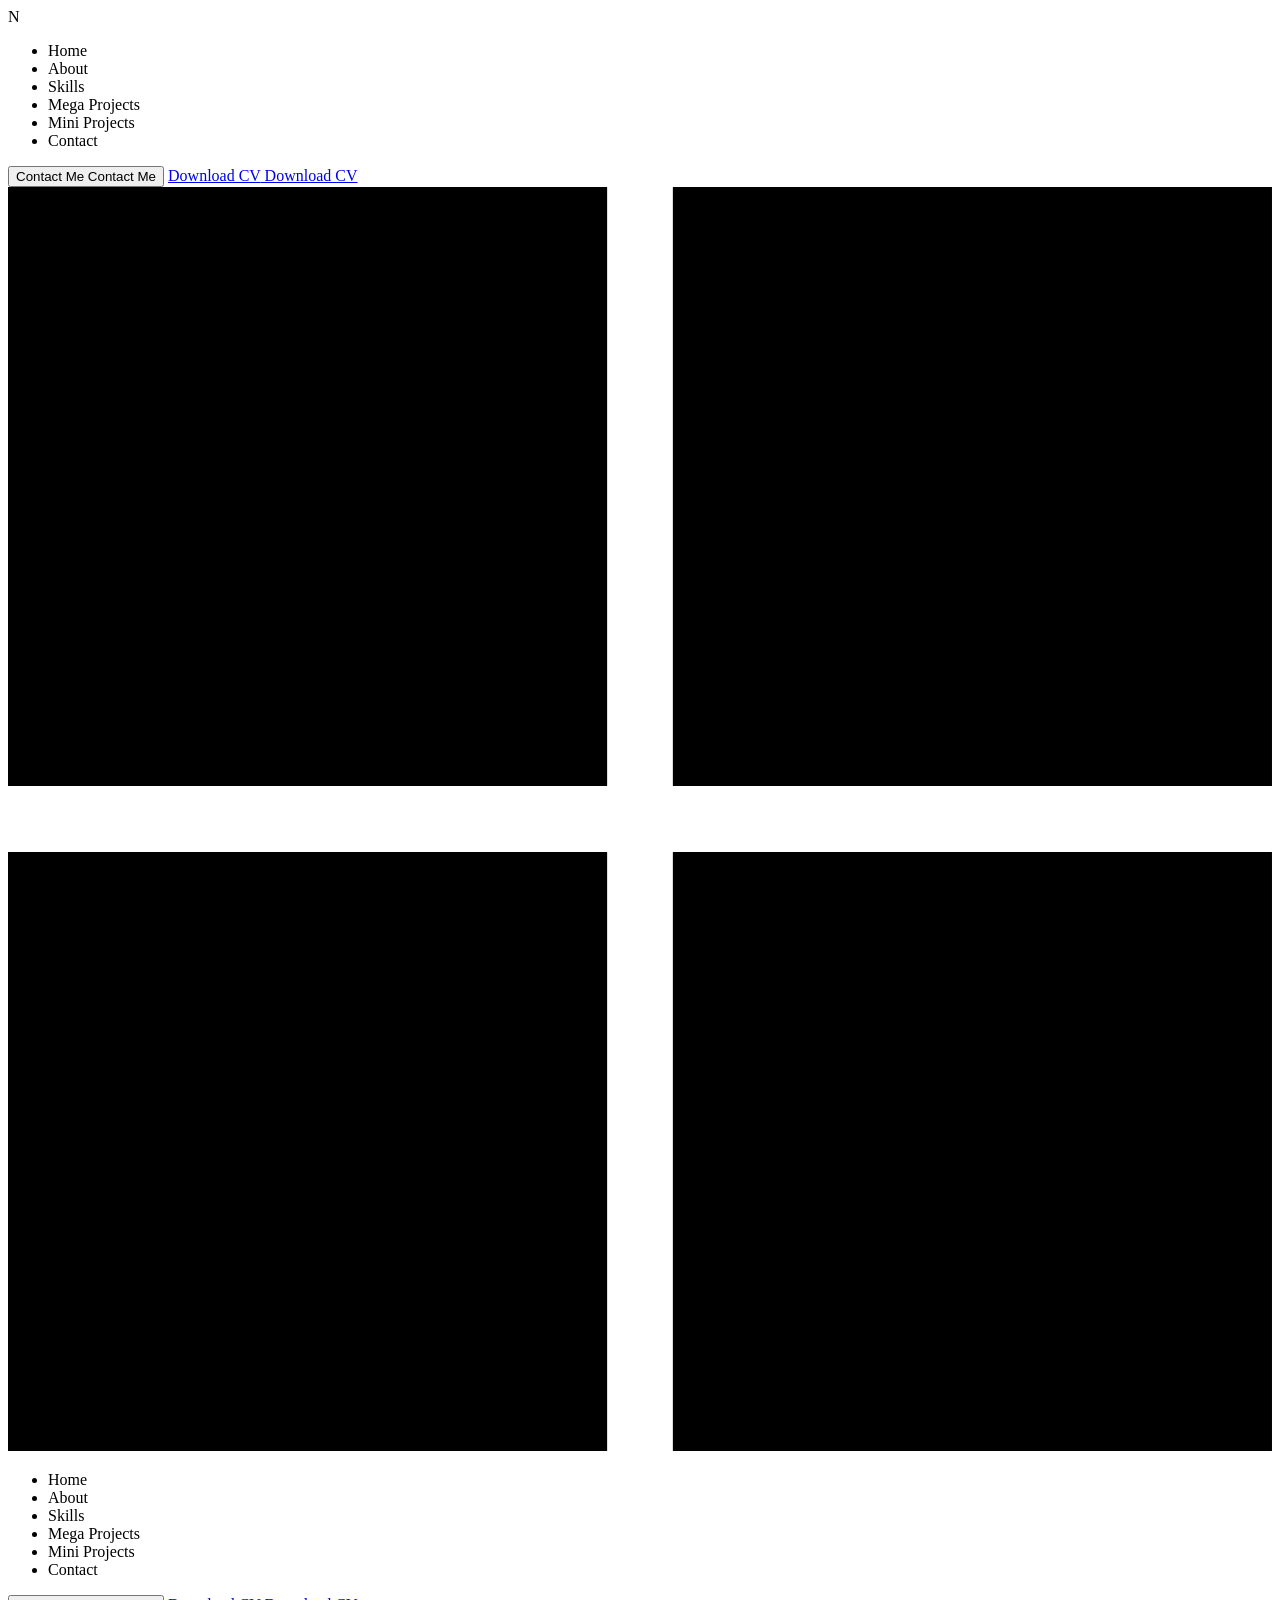
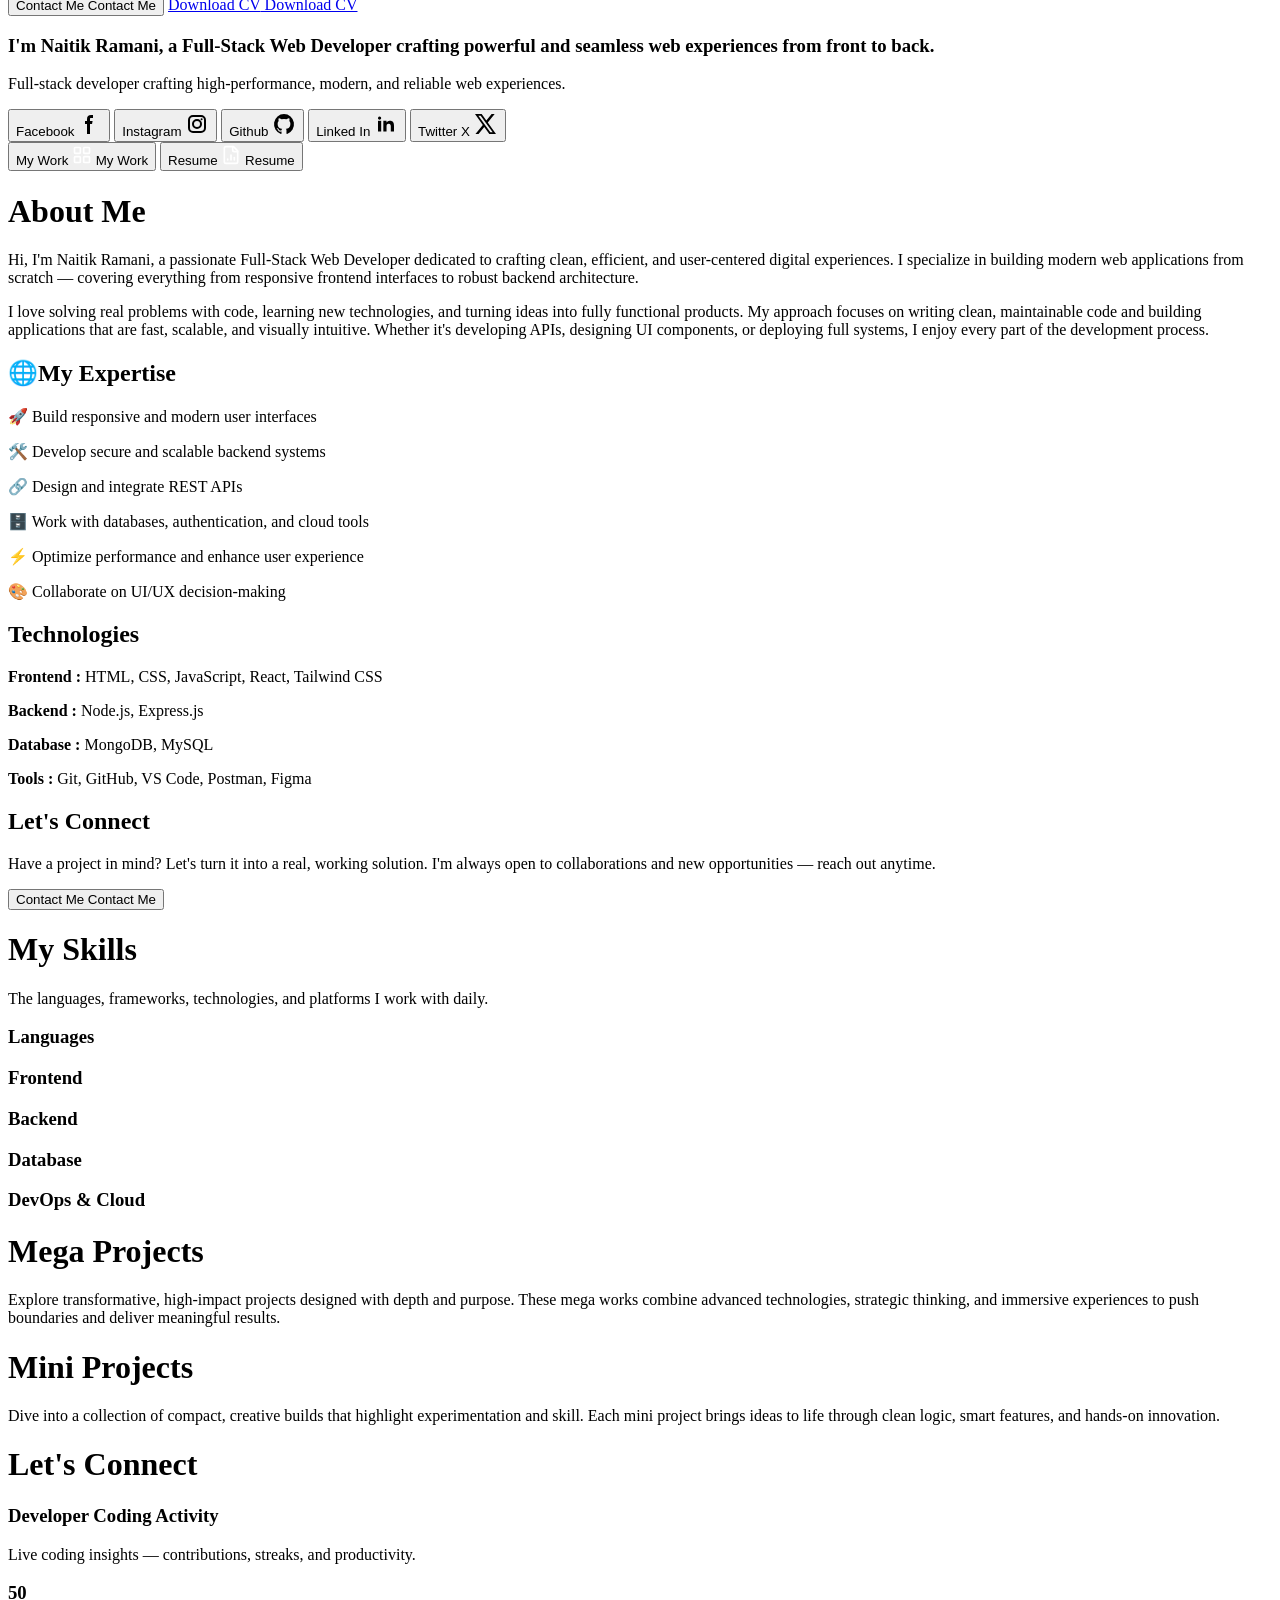
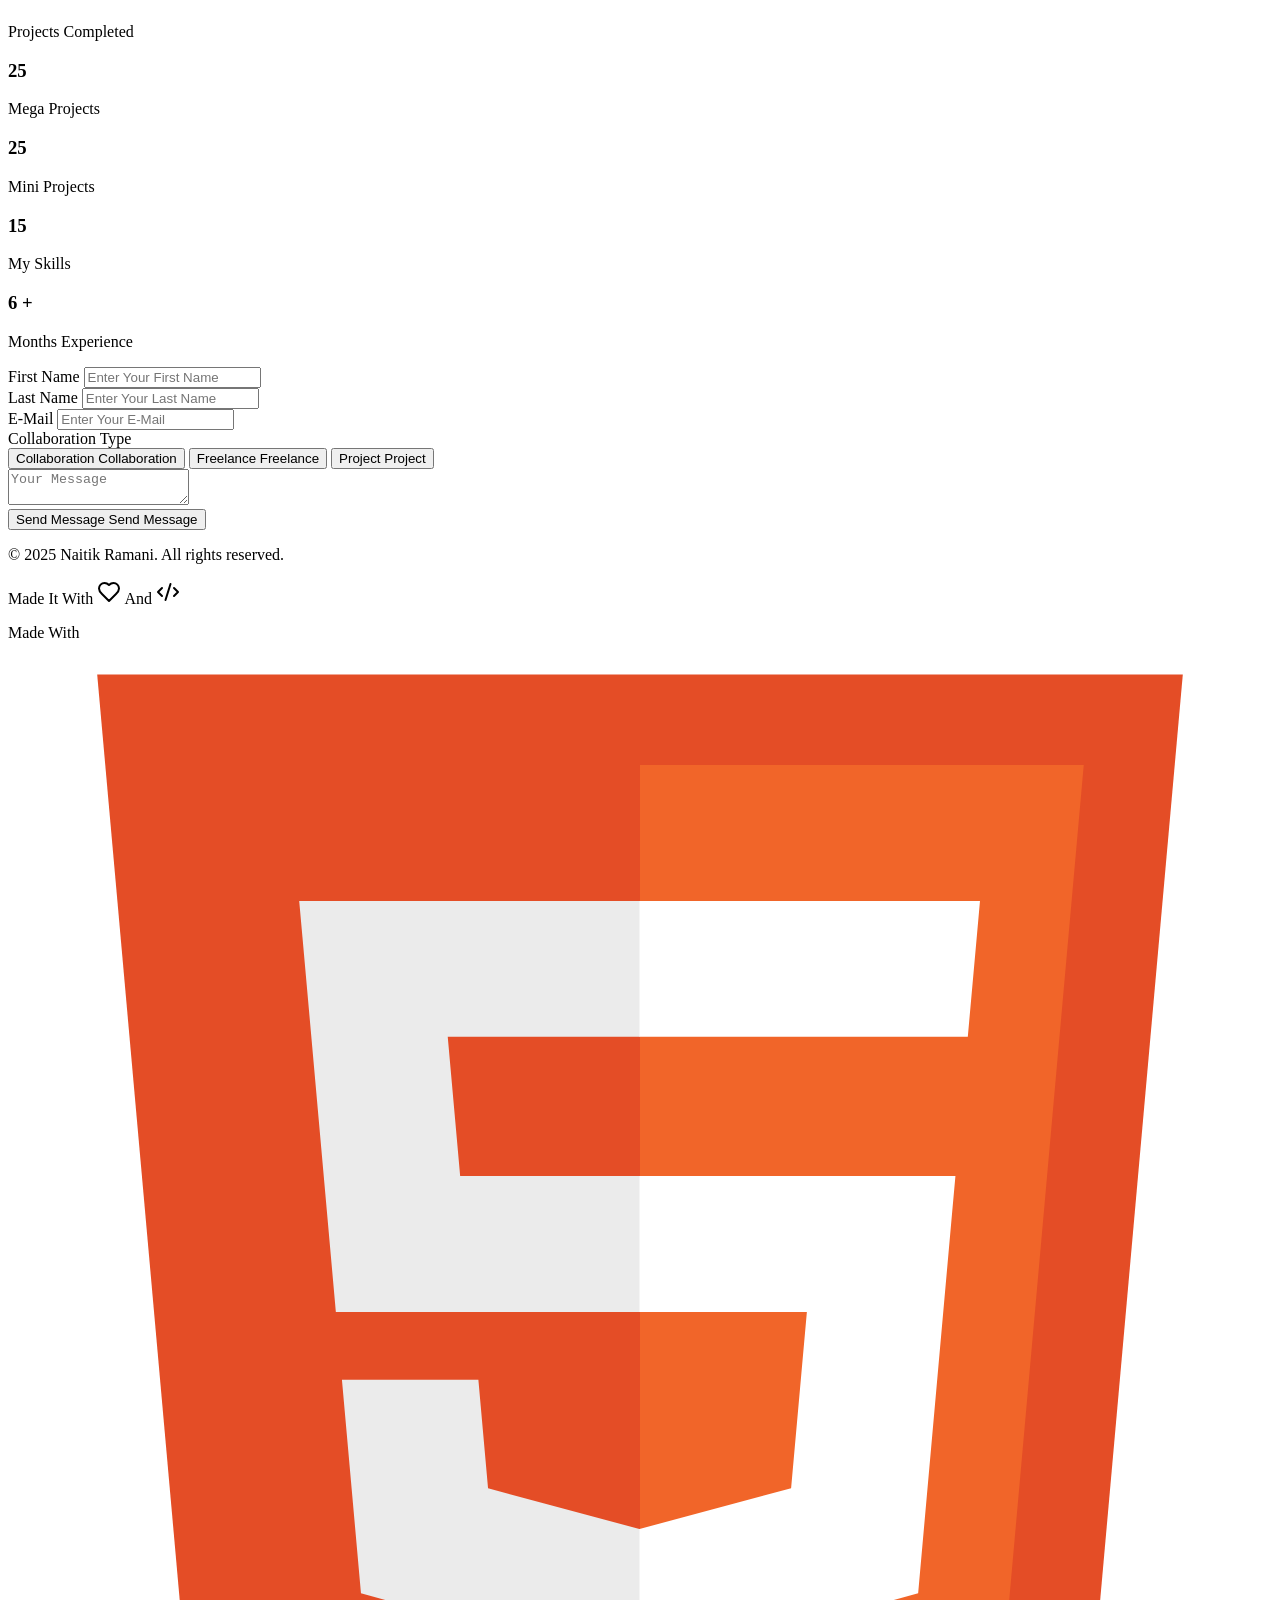
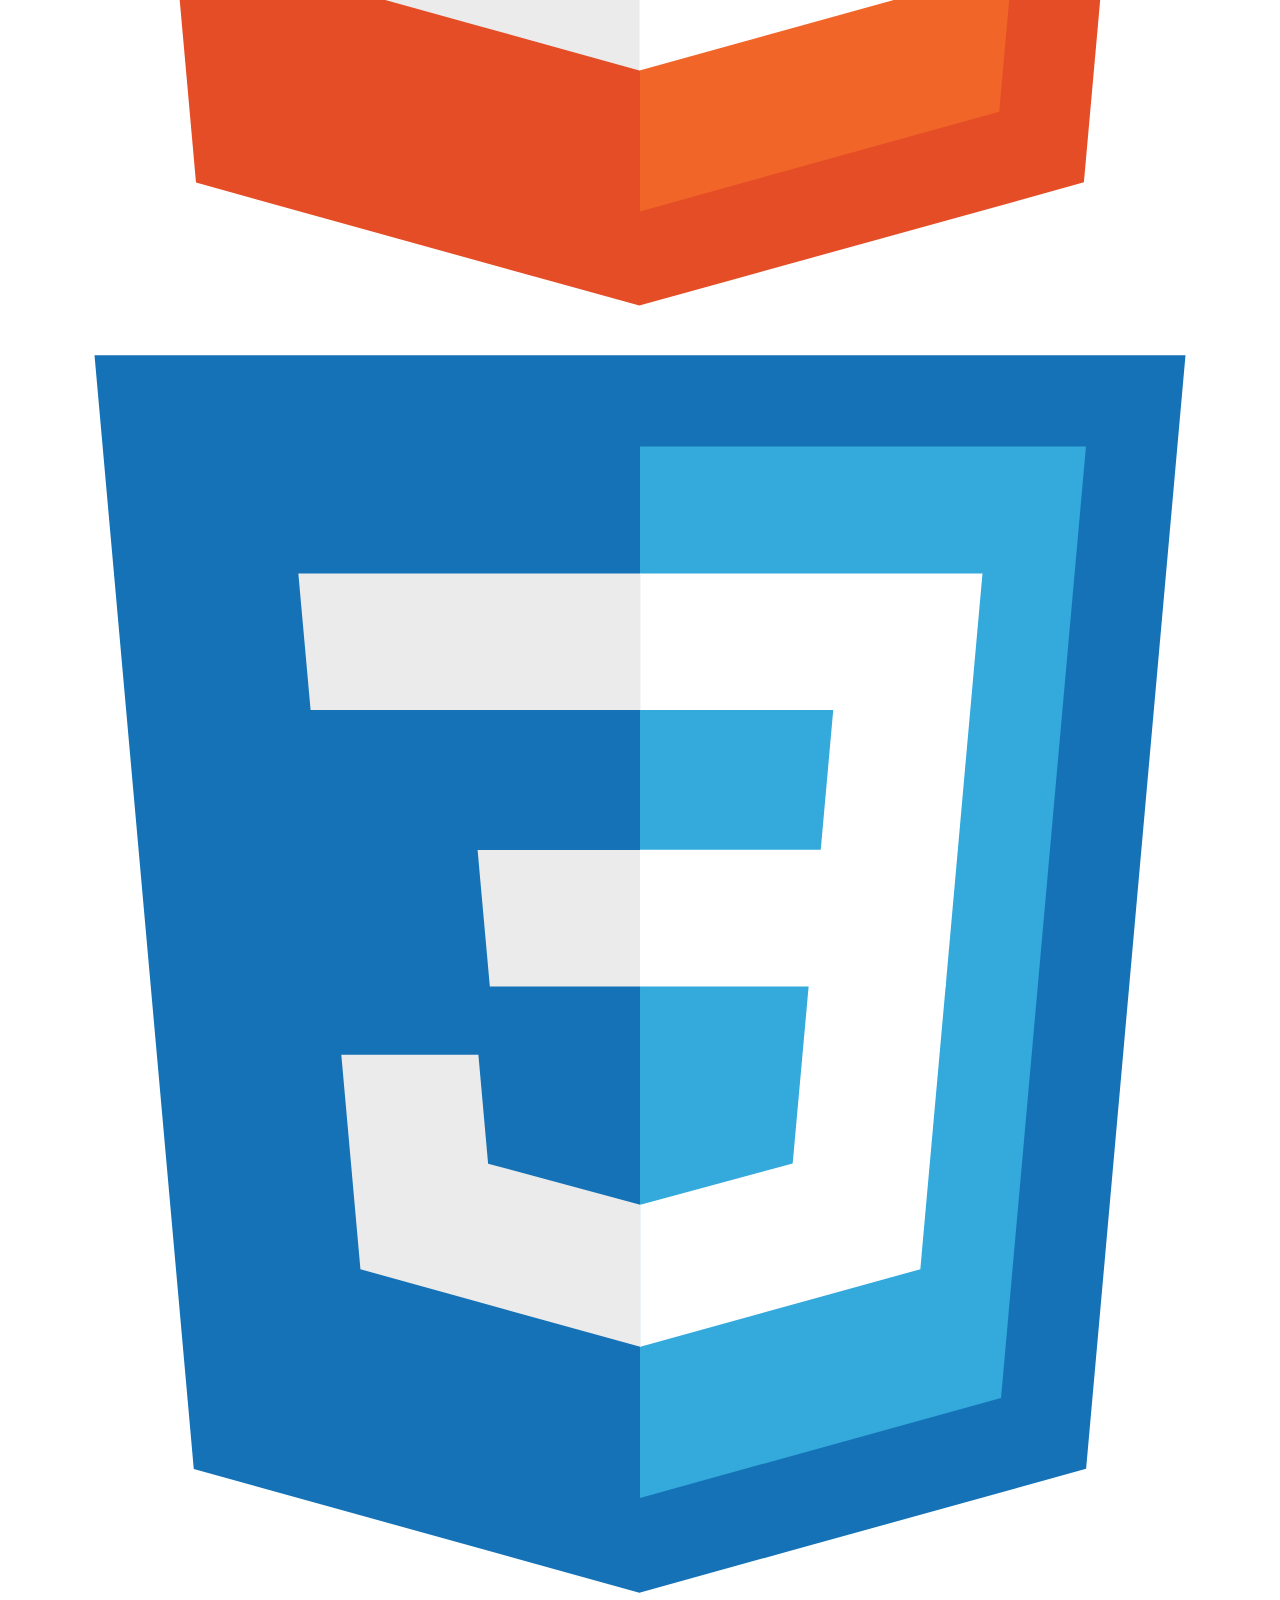
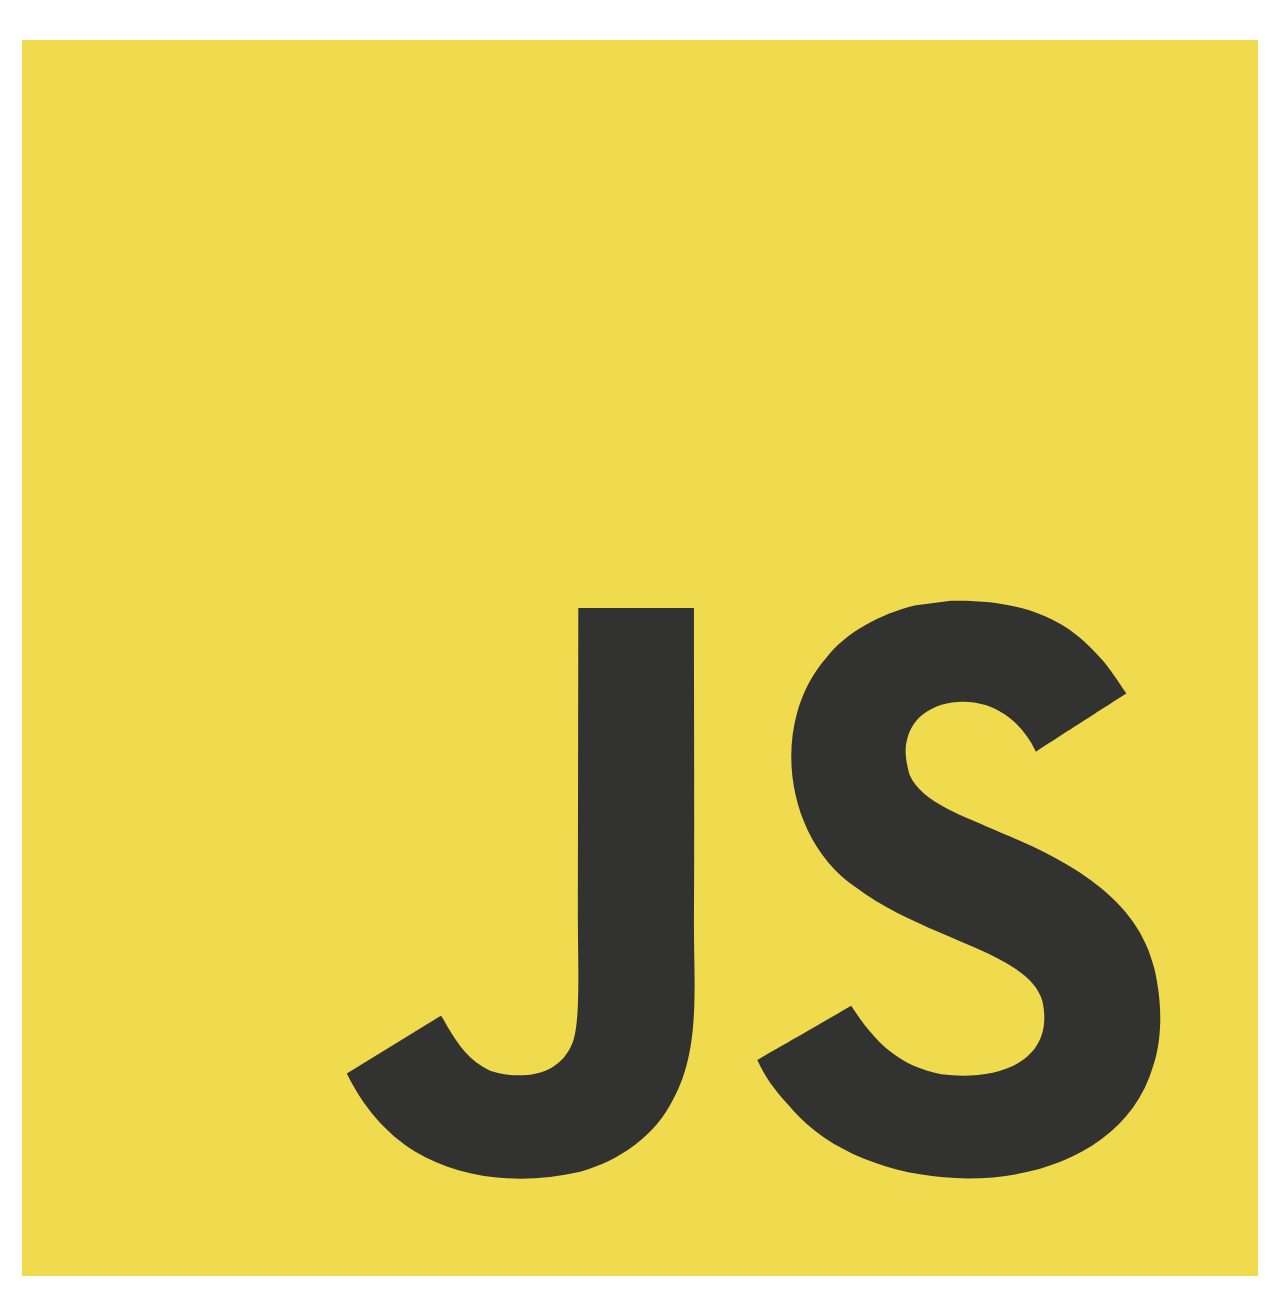
==== 1. My Portfolio/index.html @ b771bfbc "1. My Portfolio (Added HTML Structure)" ====
<!DOCTYPE html>
<html lang="en">

<head>
    <meta charset="UTF-8">
    <meta name="viewport" content="width=device-width, initial-scale=1.0">
    <title>Naitik Ramani's Portfolio</title>
    <link href="https://fonts.googleapis.com/css2?family=Poppins:wght@400;500;600&display=swap" rel="stylesheet">
</head>

<body>
    <div class="portfolio-main">
        <header id="nav">
            <div class="navigation-bar-main">
                <div class="nav-logo-badge" onclick="navbarlinks('N Logo')">N</div>
                <div class="nav-link-sec">
                    <ul>
                        <li><a onclick="navbarlinks('Home')">Home</a></li>
                        <li><a onclick="navbarlinks('About')">About</a></li>
                        <li><a onclick="navbarlinks('Skills')">Skills</a></li>
                        <li><a onclick="navbarlinks('Mega Projects')"">Mega Projects</a></li>
                <li><a onclick=" navbarlinks('Mini Projects')"">Mini Projects</a></li>
                        <li><a onclick="navbarlinks('Contact')">Contact</a></li>
                    </ul>
                </div>
                <div class="nav-button-sec">
                    <button class="tooltip" onclick="navbarlinks('Contact Me')">
                        <span class="tooltip-text">Contact Me</span>
                        Contact Me
                    </button>
                    <a class="tooltip" href="CV.pdf" download="Param Patel CV">
                        <span class="tooltip-text">Download CV</span>
                        Download CV
                    </a>
                </div>
                <div class="nav-menu-btn nav-menu-tooltip-main">
                    <div class="nav-menu-logo">
                        <svg xmlns="http://www.w3.org/2000/svg" viewBox="0 0 128 128">
                            <path
                                d="M67.328 67.331h60.669V128H67.328zm-67.325 0h60.669V128H.003zM67.328 0h60.669v60.669H67.328zM.003 0h60.669v60.669H.003z" />
                        </svg>
                    </div>
                    <div class="nav-menu-tooltip-text">
                        <div class="nav-link-sec">
                            <ul>
                                <li><a onclick="navbarlinks('Home')">Home</a></li>
                                <li><a onclick="navbarlinks('About')">About</a></li>
                                <li><a onclick="navbarlinks('Skills')">Skills</a></li>
                                <li><a onclick="navbarlinks('Mega Projects')"">Mega Projects</a></li>
                        <li><a onclick=" navbarlinks('Mini Projects')"">Mini Projects</a></li>
                                <li><a onclick="navbarlinks('Contact')">Contact</a></li>
                            </ul>
                        </div>
                        <div class="nav-button-sec">
                            <button class="tooltip" onclick="navbarlinks('Contact Me')">
                                <span class="tooltip-text">Contact Me</span>
                                Contact Me
                            </button>
                            <a class="tooltip" href="CV.pdf" download="Param Patel CV">
                                <span class="tooltip-text">Download CV</span>
                                Download CV
                            </a>
                        </div>
                    </div>
                </div>
            </div>
        </header>
        <main class="main-container">
            <div id="Home" class="main-card-1 main-card Home">
                <h3 class="text-1">I'm Naitik Ramani, a Full-Stack Web Developer crafting powerful and seamless web
                    experiences from front to back.</h3>
                <p class="text-2">Full-stack developer crafting high-performance, modern, and reliable web experiences.
                </p>
                <div class="buttons-sec">
                    <button class="button tooltip" onclick="maincardlinks('Facebook')">
                        <span class="tooltip-text">Facebook</span>
                        <svg class="w-6 h-6 text-gray-800 dark:text-white" aria-hidden="true"
                            xmlns="http://www.w3.org/2000/svg" width="24" height="24" fill="currentColor"
                            viewBox="0 0 24 24">
                            <path fill-rule="evenodd"
                                d="M13.135 6H15V3h-1.865a4.147 4.147 0 0 0-4.142 4.142V9H7v3h2v9.938h3V12h2.021l.592-3H12V6.591A.6.6 0 0 1 12.592 6h.543Z"
                                clip-rule="evenodd" />
                        </svg>
                    </button>
                    <button class="button tooltip" onclick="maincardlinks('Instagram')">
                        <span class="tooltip-text">Instagram</span>
                        <svg class="w-6 h-6 text-gray-800 dark:text-white" aria-hidden="true"
                            xmlns="http://www.w3.org/2000/svg" width="24" height="24" fill="none" viewBox="0 0 24 24">
                            <path fill="currentColor" fill-rule="evenodd"
                                d="M3 8a5 5 0 0 1 5-5h8a5 5 0 0 1 5 5v8a5 5 0 0 1-5 5H8a5 5 0 0 1-5-5V8Zm5-3a3 3 0 0 0-3 3v8a3 3 0 0 0 3 3h8a3 3 0 0 0 3-3V8a3 3 0 0 0-3-3H8Zm7.597 2.214a1 1 0 0 1 1-1h.01a1 1 0 1 1 0 2h-.01a1 1 0 0 1-1-1ZM12 9a3 3 0 1 0 0 6 3 3 0 0 0 0-6Zm-5 3a5 5 0 1 1 10 0 5 5 0 0 1-10 0Z"
                                clip-rule="evenodd" />
                        </svg>
                    </button>
                    <button class="button tooltip" onclick="maincardlinks('Github')">
                        <span class="tooltip-text">Github</span>
                        <svg class="w-6 h-6 text-gray-800 dark:text-white" aria-hidden="true"
                            xmlns="http://www.w3.org/2000/svg" width="24" height="24" fill="currentColor"
                            viewBox="0 0 24 24">
                            <path fill-rule="evenodd"
                                d="M12.006 2a9.847 9.847 0 0 0-6.484 2.44 10.32 10.32 0 0 0-3.393 6.17 10.48 10.48 0 0 0 1.317 6.955 10.045 10.045 0 0 0 5.4 4.418c.504.095.683-.223.683-.494 0-.245-.01-1.052-.014-1.908-2.78.62-3.366-1.21-3.366-1.21a2.711 2.711 0 0 0-1.11-1.5c-.907-.637.07-.621.07-.621.317.044.62.163.885.346.266.183.487.426.647.71.135.253.318.476.538.655a2.079 2.079 0 0 0 2.37.196c.045-.52.27-1.006.635-1.37-2.219-.259-4.554-1.138-4.554-5.07a4.022 4.022 0 0 1 1.031-2.75 3.77 3.77 0 0 1 .096-2.713s.839-.275 2.749 1.05a9.26 9.26 0 0 1 5.004 0c1.906-1.325 2.74-1.05 2.74-1.05.37.858.406 1.828.101 2.713a4.017 4.017 0 0 1 1.029 2.75c0 3.939-2.339 4.805-4.564 5.058a2.471 2.471 0 0 1 .679 1.897c0 1.372-.012 2.477-.012 2.814 0 .272.18.592.687.492a10.05 10.05 0 0 0 5.388-4.421 10.473 10.473 0 0 0 1.313-6.948 10.32 10.32 0 0 0-3.39-6.165A9.847 9.847 0 0 0 12.007 2Z"
                                clip-rule="evenodd" />
                        </svg>
                    </button>
                    <button class="button tooltip" onclick="maincardlinks('Linked In')">
                        <span class="tooltip-text">Linked In</span>
                        <svg class="w-6 h-6 text-gray-800 dark:text-white" aria-hidden="true"
                            xmlns="http://www.w3.org/2000/svg" width="24" height="24" fill="currentColor"
                            viewBox="0 0 24 24">
                            <path fill-rule="evenodd"
                                d="M12.51 8.796v1.697a3.738 3.738 0 0 1 3.288-1.684c3.455 0 4.202 2.16 4.202 4.97V19.5h-3.2v-5.072c0-1.21-.244-2.766-2.128-2.766-1.827 0-2.139 1.317-2.139 2.676V19.5h-3.19V8.796h3.168ZM7.2 6.106a1.61 1.61 0 0 1-.988 1.483 1.595 1.595 0 0 1-1.743-.348A1.607 1.607 0 0 1 5.6 4.5a1.601 1.601 0 0 1 1.6 1.606Z"
                                clip-rule="evenodd" />
                            <path d="M7.2 8.809H4V19.5h3.2V8.809Z" />
                        </svg>
                    </button>
                    <button class="button tooltip" onclick="maincardlinks('X')">
                        <span class="tooltip-text">Twitter X</span>
                        <svg class="w-6 h-6 text-gray-800 dark:text-white" aria-hidden="true"
                            xmlns="http://www.w3.org/2000/svg" width="24" height="24" fill="currentColor"
                            viewBox="0 0 24 24">
                            <path
                                d="M13.795 10.533 20.68 2h-3.073l-5.255 6.517L7.69 2H1l7.806 10.91L1.47 22h3.074l5.705-7.07L15.31 22H22l-8.205-11.467Zm-2.38 2.95L9.97 11.464 4.36 3.627h2.31l4.528 6.317 1.443 2.02 6.018 8.409h-2.31l-4.934-6.89Z" />
                        </svg>
                    </button>
                </div>
                <div class="link-buttons-sec">
                    <button class="link-button tooltip" onclick="maincardlinks('My Work')">
                        <span class="tooltip-text">My Work</span>
                        <svg xmlns="http://www.w3.org/2000/svg" width="20" height="20" viewBox="0 0 24 24" fill="none"
                            stroke="#ffffff" stroke-width="2" stroke-linecap="round" stroke-linejoin="round">
                            <rect width="7" height="7" x="3" y="3" rx="1" transform-origin="6.5px 6.5px"
                                style="transform: none; transform-origin: 6.5px 6.5px;"></rect>
                            <rect width="7" height="7" x="14" y="3" rx="1" transform-origin="17.5px 6.5px"
                                style="transform: none; transform-origin: 17.5px 6.5px;"></rect>
                            <rect width="7" height="7" x="14" y="14" rx="1" transform-origin="17.5px 17.5px"
                                style="transform: none; transform-origin: 17.5px 17.5px;"></rect>
                            <rect width="7" height="7" x="3" y="14" rx="1" transform-origin="6.5px 17.5px"
                                style="transform: none; transform-origin: 6.5px 17.5px;"></rect>
                        </svg>
                        My Work
                    </button>
                    <button class="link-button tooltip" onclick="maincardlinks('Resume')">
                        <span class="tooltip-text">Resume</span>
                        <svg xmlns="http://www.w3.org/2000/svg" width="20" height="20" viewBox="0 0 24 24" fill="none"
                            stroke="#ffffff" stroke-width="2" stroke-linecap="round" stroke-linejoin="round">
                            <path d="M15 2H6a2 2 0 0 0-2 2v16a2 2 0 0 0 2 2h12a2 2 0 0 0 2-2V7Z" opacity="1"
                                pathLength="1" stroke-dashoffset="0px" stroke-dasharray="1px 1px"></path>
                            <path d="M14 2v4a2 2 0 0 0 2 2h4" opacity="1" pathLength="1" stroke-dashoffset="0px"
                                stroke-dasharray="1px 1px"></path>
                            <path d="M8 18v-1" opacity="1" pathLength="1" stroke-dashoffset="0px"
                                stroke-dasharray="1px 1px"></path>
                            <path d="M12 18v-6" opacity="1" pathLength="1" stroke-dashoffset="0px"
                                stroke-dasharray="1px 1px"></path>
                            <path d="M16 18v-3" opacity="1" pathLength="1" stroke-dashoffset="0px"
                                stroke-dasharray="1px 1px"></path>
                        </svg>
                        Resume
                    </button>
                </div>
            </div>
            <div id="About" class="main-card-2 main-card About">
                <div class="about-me-card-main">
                    <h1>About Me</h1>
                    <div>
                        <p>Hi, I'm Naitik Ramani, a passionate Full-Stack Web Developer dedicated to crafting clean,
                            efficient, and user-centered digital experiences. I specialize in building modern web
                            applications from scratch — covering everything from responsive frontend interfaces to
                            robust
                            backend architecture.</p>
                        <p>I love solving real problems with code, learning new technologies, and turning ideas into
                            fully
                            functional products. My approach focuses on writing clean, maintainable code and building
                            applications that are fast, scalable, and visually intuitive. Whether it's developing APIs,
                            designing UI components, or deploying full systems, I enjoy every part of the development
                            process.</p>
                    </div>
                </div>
                <div class="about-me-card-sec">
                    <div class="about-me-card">
                        <h2>🌐My Expertise</h2>
                        <div>
                            <p>🚀 Build responsive and modern user interfaces</p>
                            <p>🛠️ Develop secure and scalable backend systems</p>
                            <p>🔗 Design and integrate REST APIs</p>
                            <p>🗄️ Work with databases, authentication, and cloud tools</p>
                            <p>⚡ Optimize performance and enhance user experience</p>
                            <p>🎨 Collaborate on UI/UX decision-making</p>
                        </div>
                    </div>
                    <div class="about-me-card">
                        <h2>Technologies</h2>
                        <div>
                            <p><strong>Frontend : </strong>HTML, CSS, JavaScript, React, Tailwind CSS</p>
                            <p><strong>Backend : </strong>Node.js, Express.js</p>
                            <p><strong>Database : </strong>MongoDB, MySQL</p>
                            <p><strong>Tools : </strong>Git, GitHub, VS Code, Postman, Figma</p>
                        </div>
                    </div>
                </div>
                <div class="about-me-lets-connect-card">
                    <h2>Let's Connect</h2>
                    <p>Have a project in mind? Let's turn it into a real, working solution. I'm always open to
                        collaborations and new opportunities — reach out anytime.</p>
                    <button class="tooltip" onclick="maincardlinks('Contact')">
                        <span class="tooltip-text">Contact Me</span>
                        Contact Me
                    </button>
                </div>
            </div>
            <div id="Skills" class="main-card-3 main-card Skills Technologies">
                <h1 class="text-3">My Skills</h1>
                <p class="text-4">The languages, frameworks, technologies, and platforms I work with daily.</p>
                <div class="technologies-main-card-sec">
                    <div class="technologies-card-sec">
                        <h3 class="text-5">Languages</h3>
                        <div class="technologies-card-col technologies-languages-card"></div>
                    </div>
                    <div class="technologies-card-sec">
                        <h3 class="text-5">Frontend</h3>
                        <div class="technologies-card-col technologies-frontend-card"></div>
                    </div>
                    <div class="technologies-card-sec">
                        <h3 class="text-5">Backend</h3>
                        <div class="technologies-card-col technologies-backend-card"></div>
                    </div>
                    <div class="technologies-card-sec">
                        <h3 class="text-5">Database</h3>
                        <div class="technologies-card-col technologies-database-card"></div>
                    </div>
                    <div class="technologies-card-sec">
                        <h3 class="text-5">DevOps & Cloud</h3>
                        <div class="technologies-card-col technologies-devops-cloud-card"></div>
                    </div>
                </div>
            </div>
            <div id="Mega-Projects" class="main-card-4 main-card Mega-Projects">
                <h1 class="text-7">Mega Projects</h1>
                <p class="text-8">Explore transformative, high-impact projects designed with depth and purpose. These
                    mega works combine advanced technologies, strategic thinking, and immersive experiences to push
                    boundaries and deliver meaningful results.</p>
                <div class="mega-projects-card-sec"></div>
            </div>
            <div id="Mini-Projects" class="main-card-5 main-card Mini-Projects">
                <h1 class="text-9">Mini Projects</h1>
                <p class="text-10">Dive into a collection of compact, creative builds that highlight experimentation and
                    skill. Each mini project brings ideas to life through clean logic, smart features, and hands-on
                    innovation.</p>
                <div class="mini-projects-card-sec"></div>
            </div>
            <div id="Contact" class="main-card-6 main-card Contact">
                <h1 class="text-11">Let's Connect</h1>
                <div class="connect-card-main">
                    <div class="connect-developer-stats">
                        <h3 class="text-12">Developer Coding Activity</h3>
                        <p class="text-13">Live coding insights — contributions, streaks, and productivity.</p>
                        <div class="developer-stats-project-card">
                            <h3>50</h3>
                            <p>Projects Completed</p>
                        </div>
                        <div class="developer-stats-cards-main">
                            <div class="developer-stats-card">
                                <h3>25</h3>
                                <p>Mega Projects</p>
                            </div>
                            <div class="developer-stats-card">
                                <h3>25</h3>
                                <p>Mini Projects</p>
                            </div>
                            <div class="developer-stats-card">
                                <h3>15</h3>
                                <p>My Skills</p>
                            </div>
                            <div class="developer-stats-card">
                                <h3>6 +</h3>
                                <p>Months Experience</p>
                            </div>
                        </div>
                    </div>
                    <form class="connect-contact">
                        <div class="contact-us-form">
                            <div class="name">
                                <div>
                                    <label>First Name</label>
                                    <input type="text" placeholder="Enter Your First Name" required>
                                </div>
                                <div>
                                    <label>Last Name</label>
                                    <input type="text" placeholder="Enter Your Last Name" required>
                                </div>
                            </div>
                            <div class="email">
                                <label>E-Mail</label>
                                <input type="email" placeholder="Enter Your E-Mail" required>
                            </div>
                            <div class="collab-type">
                                <label>Collaboration Type</label>
                                <div>
                                    <button class="tooltip">
                                        <span class="tooltip-text">Collaboration</span>
                                        Collaboration
                                    </button>
                                    <button class="tooltip">
                                        <span class="tooltip-text">Freelance</span>
                                        Freelance
                                    </button>
                                    <button class="tooltip">
                                        <span class="tooltip-text">Project</span>
                                        Project
                                    </button>
                                </div>
                            </div>
                            <div class="message">
                                <textarea placeholder="Your Message"></textarea>
                            </div>
                        </div>
                        <button type="submit" class="send-message tooltip">
                            <span class="tooltip-text">Send Message</span>
                            Send Message
                        </button>
                    </form>
                </div>
            </div>
        </main>
        <footer class="footer">
            <div class="footer-bar-main">
                <div class="footer-bar-rights">
                    <p>© 2025 Naitik Ramani. All rights reserved.</p>
                    <p>
                        Made It With
                        <svg xmlns="http://www.w3.org/2000/svg" width="24" height="24" viewBox="0 0 24 24" fill="none"
                            stroke="currentColor" stroke-width="2" stroke-linecap="round" stroke-linejoin="round"
                            class="lucide lucide-heart inline w-3 h-3 text-red-500">
                            <path
                                d="M19 14c1.49-1.46 3-3.21 3-5.5A5.5 5.5 0 0 0 16.5 3c-1.76 0-3 .5-4.5 2-1.5-1.5-2.74-2-4.5-2A5.5 5.5 0 0 0 2 8.5c0 2.3 1.5 4.05 3 5.5l7 7Z">
                            </path>
                        </svg>
                        And
                        <svg xmlns="http://www.w3.org/2000/svg" width="24" height="24" viewBox="0 0 24 24" fill="none"
                            stroke="currentColor" stroke-width="2" stroke-linecap="round" stroke-linejoin="round"
                            class="lucide lucide-code-xml inline w-3 h-3 text-blue-500">
                            <path d="m18 16 4-4-4-4"></path>
                            <path d="m6 8-4 4 4 4"></path>
                            <path d="m14.5 4-5 16"></path>
                        </svg>
                    </p>
                </div>
                <div class="footer-bar-languages">
                    <p>Made With</p>
                    <p>
                        <svg xmlns="http://www.w3.org/2000/svg" viewBox="0 0 128 128">
                            <path fill="#E44D26"
                                d="M19.037 113.876L9.032 1.661h109.936l-10.016 112.198-45.019 12.48z" />
                            <path fill="#F16529" d="M64 116.8l36.378-10.086 8.559-95.878H64z" />
                            <path fill="#EBEBEB"
                                d="M64 52.455H45.788L44.53 38.361H64V24.599H29.489l.33 3.692 3.382 37.927H64zm0 35.743l-.061.017-15.327-4.14-.979-10.975H33.816l1.928 21.609 28.193 7.826.063-.017z" />
                            <path fill="#fff"
                                d="M63.952 52.455v13.763h16.947l-1.597 17.849-15.35 4.143v14.319l28.215-7.82.207-2.325 3.234-36.233.335-3.696h-3.708zm0-27.856v13.762h33.244l.276-3.092.628-6.978.329-3.692z" />
                        </svg>
                    </p>
                    <p>
                        <svg xmlns="http://www.w3.org/2000/svg" viewBox="0 0 128 128">
                            <path fill="#1572B6"
                                d="M18.814 114.123L8.76 1.352h110.48l-10.064 112.754-45.243 12.543-45.119-12.526z" />
                            <path fill="#33A9DC" d="M64.001 117.062l36.559-10.136 8.601-96.354h-45.16v106.49z" />
                            <path fill="#fff"
                                d="M64.001 51.429h18.302l1.264-14.163H64.001V23.435h34.682l-.332 3.711-3.4 38.114h-30.95V51.429z" />
                            <path fill="#EBEBEB"
                                d="M64.083 87.349l-.061.018-15.403-4.159-.985-11.031H33.752l1.937 21.717 28.331 7.863.063-.018v-14.39z" />
                            <path fill="#fff"
                                d="M81.127 64.675l-1.666 18.522-15.426 4.164v14.39l28.354-7.858.208-2.337 2.406-26.881H81.127z" />
                            <path fill="#EBEBEB"
                                d="M64.048 23.435v13.831H30.64l-.277-3.108-.63-7.012-.331-3.711h34.646zm-.047 27.996v13.831H48.792l-.277-3.108-.631-7.012-.33-3.711h16.447z" />
                        </svg>
                    </p>
                    <p>
                        <svg xmlns="http://www.w3.org/2000/svg" viewBox="0 0 128 128">
                            <path fill="#F0DB4F" d="M1.408 1.408h125.184v125.185H1.408z" />
                            <path fill="#323330"
                                d="M116.347 96.736c-.917-5.711-4.641-10.508-15.672-14.981-3.832-1.761-8.104-3.022-9.377-5.926-.452-1.69-.512-2.642-.226-3.665.821-3.32 4.784-4.355 7.925-3.403 2.023.678 3.938 2.237 5.093 4.724 5.402-3.498 5.391-3.475 9.163-5.879-1.381-2.141-2.118-3.129-3.022-4.045-3.249-3.629-7.676-5.498-14.756-5.355l-3.688.477c-3.534.893-6.902 2.748-8.877 5.235-5.926 6.724-4.236 18.492 2.975 23.335 7.104 5.332 17.54 6.545 18.873 11.531 1.297 6.104-4.486 8.08-10.234 7.378-4.236-.881-6.592-3.034-9.139-6.949-4.688 2.713-4.688 2.713-9.508 5.485 1.143 2.499 2.344 3.63 4.26 5.795 9.068 9.198 31.76 8.746 35.83-5.176.165-.478 1.261-3.666.38-8.581zM69.462 58.943H57.753l-.048 30.272c0 6.438.333 12.34-.714 14.149-1.713 3.558-6.152 3.117-8.175 2.427-2.059-1.012-3.106-2.451-4.319-4.485-.333-.584-.583-1.036-.667-1.071l-9.52 5.83c1.583 3.249 3.915 6.069 6.902 7.901 4.462 2.678 10.459 3.499 16.731 2.059 4.082-1.189 7.604-3.652 9.448-7.401 2.666-4.915 2.094-10.864 2.07-17.444.06-10.735.001-21.468.001-32.237z" />
                        </svg>
                    </p>
                </div>
            </div>
        </footer>
    </div>
</body>

</html>
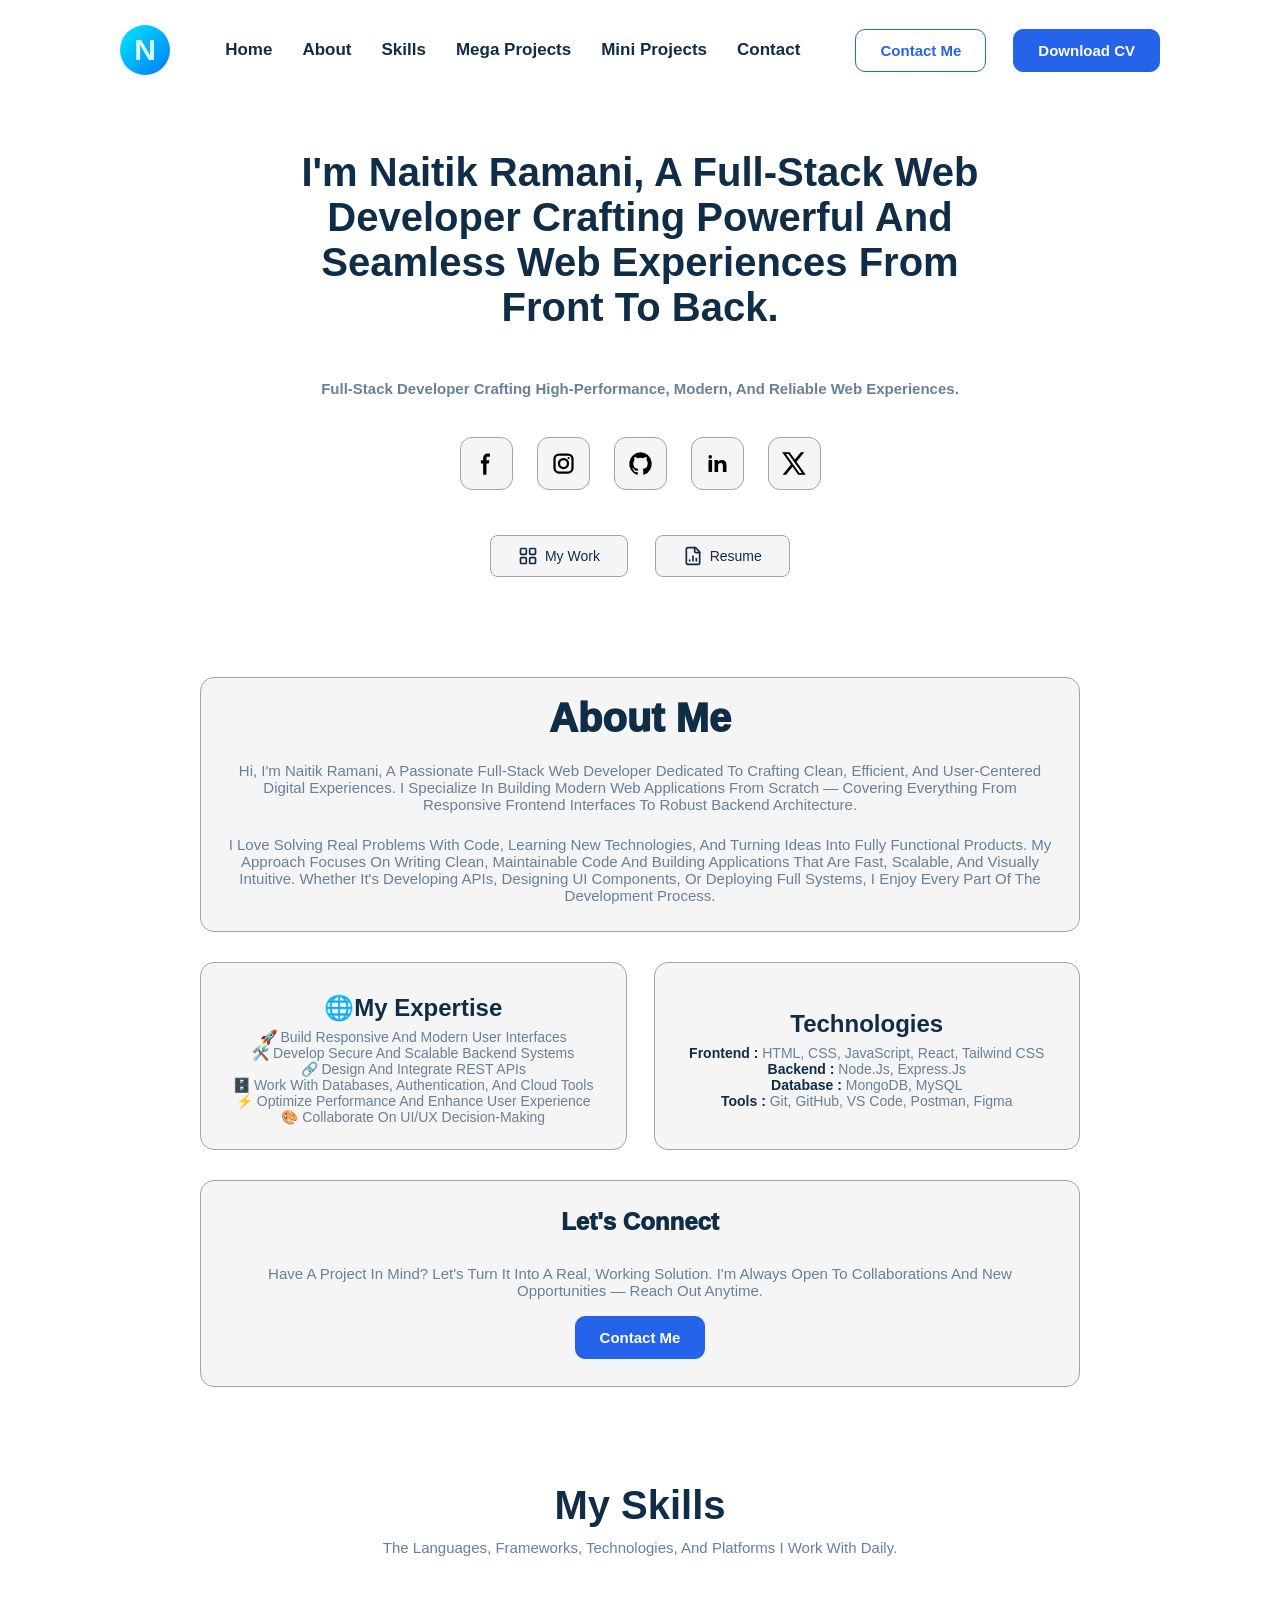
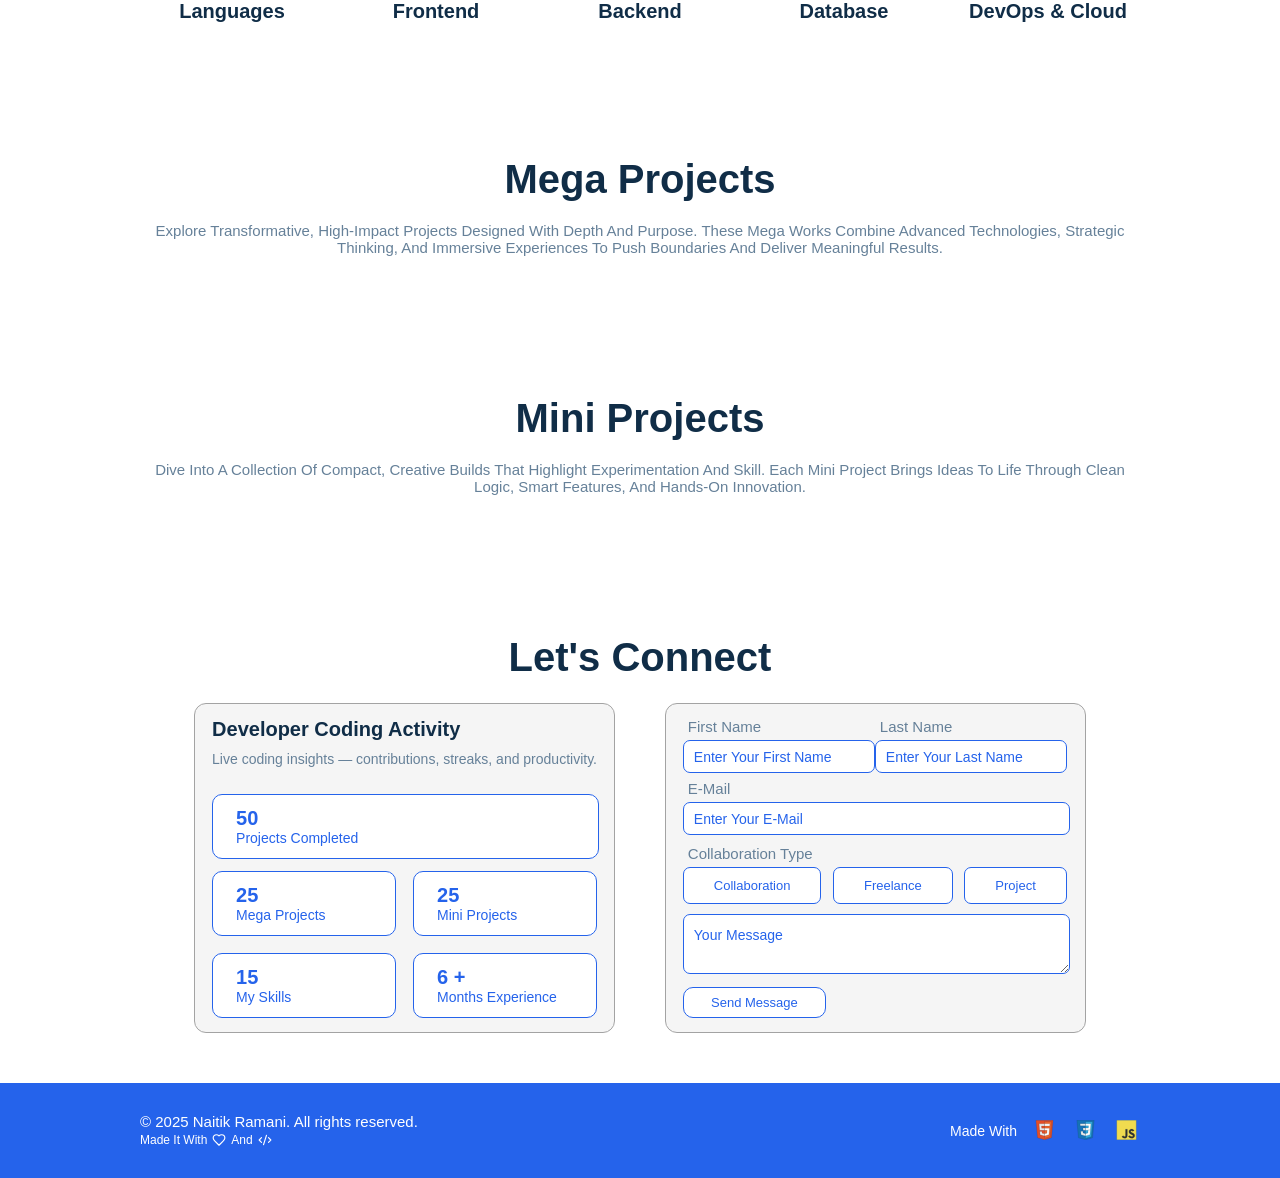
==== commit a312b436: "1. My Portfolio (Added Style To HTML)" ====
--- a/1. My Portfolio/index.html
+++ b/1. My Portfolio/index.html
@@ -5,6 +5,7 @@
     <meta charset="UTF-8">
     <meta name="viewport" content="width=device-width, initial-scale=1.0">
     <title>Naitik Ramani's Portfolio</title>
+    <link rel="stylesheet" href="style.css">
     <link href="https://fonts.googleapis.com/css2?family=Poppins:wght@400;500;600&display=swap" rel="stylesheet">
 </head>
 
--- a/1. My Portfolio/style.css
+++ b/1. My Portfolio/style.css
@@ -0,0 +1,1377 @@
+/* Custom Properties CSS Start */
+:root {
+    --logocolor1: #00eaff;
+    --logocolor2: #0077ff;
+    --bgcolor1: #FFFFFF;
+    --bgcolor2: #F8FAFC;
+    --textdark: #102D47;
+    --textgray: #668199;
+    --navyblue1: #2F73F2;
+    --navyblue2: oklch(0.546 0.245 262.881);
+    --navyblue1: #2563EB;
+    --glassback: #80808015;
+    --glassborder: solid 1px #A3A3A3;
+    --glassblur: blur(5px);
+    --shorttransdur: 0.1s;
+    --medtransdur: 0.3s;
+    --longtransdur: 0.5s;
+    --font: "poppins", sans-serif;
+}
+
+/* Custom Properties CSS End */
+
+/* Universal CSS Start */
+* {
+    margin: 0px;
+    padding: 0px;
+    font-family: var(--font);
+}
+
+.tooltip {
+    position: relative;
+    display: inline-block;
+    cursor: pointer;
+}
+
+.tooltip .tooltip-text {
+    visibility: hidden;
+    opacity: 0;
+    position: absolute;
+    top: 120%;
+    left: 50%;
+    transform: translateX(-50%);
+    background: #000000a0;
+    color: #fff;
+    padding: 6px 10px;
+    border-radius: 6px;
+    font-size: 14px;
+    white-space: nowrap;
+    transition-duration: 0.3s;
+    z-index: 500;
+}
+
+.tooltip .tooltip-text::after {
+    content: "";
+    position: absolute;
+    bottom: 100%;
+    left: 50%;
+    transform: translateX(-50%);
+    border-width: 6px;
+    border-style: solid;
+    border-color: transparent transparent #000000a0 transparent;
+}
+
+.tooltip:hover .tooltip-text {
+    transition-delay: 0.5s;
+    visibility: visible;
+    opacity: 1;
+}
+
+/* Universal CSS End */
+
+/* Canvas CSS Start */
+canvas {
+    position: fixed;
+    top: 100px;
+    left: 0;
+    width: 100vw;
+    height: 100vh;
+    z-index: -1;
+}
+
+/* Canvas CSS End */
+
+.navigation-bar-main {
+    position: fixed;
+    top: 0;
+    left: 0;
+    right: 0;
+    height: 100px;
+    padding: 0px 120px;
+    display: flex;
+    justify-content: space-between;
+    align-items: center;
+    background-color: white;
+    z-index: 1000;
+    transition-duration: var(--medtransdur);
+}
+
+.navigation-bar-main.shadow {
+    box-shadow: 1px 1px 40px black;
+    transition-duration: var(--medtransdur);
+}
+
+.nav-logo-badge {
+    width: 50px;
+    height: 50px;
+    display: flex;
+    justify-content: center;
+    align-items: center;
+    border-radius: 70px;
+    font-size: 30px;
+    font-weight: 800;
+    cursor: pointer;
+    color: #d8ffe5;
+    font-family: var(--font);
+    background: linear-gradient(135deg, var(--logocolor1), var(--logocolor2));
+    animation: glow 2.3s infinite ease-in-out;
+    transition-duration: 0.3s;
+}
+
+.nav-logo-badge:hover {
+    transform: translateY(-3px);
+    transition-duration: 0.3s;
+    box-shadow: 0 16px 35px rgba(10, 102, 255, 0.3);
+}
+
+.nav-logo-nr-text {
+    font-weight: 800;
+    color: white;
+    cursor: pointer;
+}
+
+@keyframes glow {
+    50% {
+        box-shadow: 0 0 17px rgba(0, 120, 255, 0.7), 0 0 17px rgba(0, 120, 255, 0.7);
+    }
+}
+
+.nav-link-sec ul {
+    display: flex;
+    justify-content: center;
+    align-items: center;
+    gap: 30px;
+    list-style: none;
+    font-family: var(--font);
+    color: var(--textdark);
+}
+
+.nav-link-sec a {
+    font-size: 17px;
+    font-weight: 700;
+    text-decoration: none;
+    color: var(--textdark);
+    transition-duration: var(--shorttransdur);
+}
+
+.nav-link-sec a:hover {
+    cursor: pointer;
+    color: var(--navyblue1);
+    transition-duration: var(--shorttransdur);
+}
+
+.nav-button-sec {
+    display: flex;
+    justify-content: center;
+    align-items: center;
+    gap: 27px;
+    color: var(--textdark);
+    font-style: var(--font);
+}
+
+.nav-button-sec button {
+    padding: 12px 24px;
+    display: flex;
+    justify-content: center;
+    align-items: center;
+    border-radius: 10px;
+    border: solid 1px;
+    cursor: pointer;
+    font-size: 15px;
+    font-weight: 700;
+}
+
+.nav-button-sec a {
+    padding: 12px 24px;
+    display: flex;
+    justify-content: center;
+    align-items: center;
+    border-radius: 10px;
+    border: solid 1px;
+    cursor: pointer;
+    font-size: 15px;
+    font-weight: 700;
+    text-decoration: none;
+}
+
+.nav-button-sec button:nth-child(1) {
+    background-color: white;
+    color: var(--navyblue1);
+    border-color: var(--navyblue1);
+    transition-duration: var(--medtransdur);
+}
+
+.nav-button-sec button:nth-child(1):hover {
+    color: white;
+    border-color: var(--navyblue2);
+    background-color: var(--navyblue2);
+    transition-duration: var(--medtransdur);
+}
+
+.nav-button-sec a:nth-child(2) {
+    color: white;
+    border-color: var(--navyblue1);
+    background-color: var(--navyblue1);
+    transition-duration: var(--medtransdur);
+}
+
+.nav-button-sec a:nth-child(2):hover {
+    color: white;
+    border-color: var(--navyblue2);
+    background-color: var(--navyblue2);
+    transition-duration: var(--medtransdur);
+}
+
+.nav-menu-btn {
+    display: none;
+}
+
+.nav-menu-btn .navbar-tooltip-text {
+    display: none;
+}
+
+.main-card {
+    padding: 50px 140px;
+}
+
+.Home {
+    scroll-margin-top: 100px;
+}
+
+.main-card-1 {
+    margin-top: 100px;
+    padding-left: 300px;
+    padding-right: 300px;
+}
+
+.text-1 {
+    text-align: center;
+    font-size: 40px;
+    text-transform: capitalize;
+    cursor: default;
+    color: var(--textdark);
+}
+
+.text-2 {
+    margin-top: 50px;
+    font-size: 15px;
+    font-weight: 800;
+    text-align: center;
+    text-transform: capitalize;
+    cursor: default;
+    color: var(--textgray);
+}
+
+.main-card-1 .buttons-sec {
+    margin-top: 40px;
+    display: flex;
+    justify-content: center;
+    align-items: center;
+    gap: 24px;
+}
+
+.main-card-1 .buttons-sec button {
+    padding: 12px;
+    display: flex;
+    justify-content: center;
+    align-items: center;
+    border-radius: 12px;
+    cursor: pointer;
+    border: var(--glassborder);
+    backdrop-filter: var(--glassblur);
+    background-color: var(--glassback);
+    transition-duration: var(--medtransdur);
+}
+
+.main-card-1 .buttons-sec button:hover {
+    border-color: var(--navyblue1);
+    color: var(--navyblue1);
+    fill: var(--navyblue1);
+    transform: translateY(-1px);
+    transition-duration: var(--medtransdur);
+}
+
+.main-card-1 .buttons-sec button svg {
+    width: 27px;
+    height: 27px;
+    stroke: none;
+}
+
+.main-card-1 .link-buttons-sec {
+    margin-top: 45px;
+    display: flex;
+    justify-content: center;
+    align-items: center;
+    gap: 27px;
+}
+
+.main-card-1 .link-buttons-sec button {
+    padding: 10px 27px;
+    display: flex;
+    justify-content: center;
+    align-items: center;
+    gap: 7px;
+    border-radius: 8px;
+    cursor: pointer;
+    font-size: 14px;
+    font-weight: 500;
+    color: var(--textdark);
+    border: var(--glassborder);
+    backdrop-filter: var(--glassblur);
+    background-color: var(--glassback);
+    transition-duration: var(--medtransdur);
+}
+
+.main-card-1 .link-buttons-sec button:hover,
+.main-card-1 .link-buttons-sec button:hover svg {
+    border-color: var(--navyblue1);
+    color: var(--navyblue1);
+    stroke: var(--navyblue1);
+    transform: translateY(-1px);
+    transition-duration: var(--medtransdur);
+}
+
+svg {
+    width: 20px;
+    height: 20px;
+    stroke: var(--textdark);
+    transition-duration: var(--medtransdur);
+}
+
+.About {
+    scroll-margin-top: 100px;
+}
+
+.main-card-2 {
+    padding-left: 200px;
+    padding-right: 200px;
+    display: flex;
+    flex-direction: column;
+    justify-content: center;
+    align-items: center;
+}
+
+.about-me-card-main {
+    display: flex;
+    flex-direction: column;
+    justify-content: center;
+    align-items: center;
+    padding: 27px;
+    border-radius: 14px;
+    cursor: default;
+    border: var(--glassborder);
+    backdrop-filter: var(--glassblur);
+    background-color: var(--glassback);
+    transition-duration: var(--medtransdur);
+}
+
+.about-me-card-main h1 {
+    margin-bottom: 7px;
+    font-size: 40px;
+    font-weight: 1000;
+    line-height: 27px;
+    text-align: center;
+    color: var(--textdark);
+    transition-duration: var(--medtransdur);
+}
+
+.about-me-card-main p {
+    margin-top: 23px;
+    font-size: 15px;
+    text-align: center;
+    text-transform: capitalize;
+    font-weight: 500;
+    color: var(--textgray);
+    transition-duration: var(--medtransdur);
+}
+
+.about-me-card-main:hover,
+.about-me-card-main:hover h1,
+.about-me-card-main:hover p {
+    border-color: var(--navyblue1);
+    color: var(--navyblue1);
+    transform: translateY(-1px);
+    transition-duration: var(--medtransdur);
+}
+
+.about-me-card-sec {
+    width: 100%;
+    margin-top: 30px;
+    display: grid;
+    grid-template-columns: 1fr 1fr;
+    column-gap: 27px;
+}
+
+.about-me-card-sec .about-me-card {
+    display: flex;
+    flex-direction: column;
+    justify-content: center;
+    align-items: center;
+    padding: 24px 17px;
+    border-radius: 14px;
+    cursor: default;
+    text-transform: capitalize;
+    border: var(--glassborder);
+    backdrop-filter: var(--glassblur);
+    background-color: var(--glassback);
+    transition-duration: var(--medtransdur);
+}
+
+.about-me-card-sec .about-me-card:hover,
+.about-me-card-sec .about-me-card:hover h2,
+.about-me-card-sec .about-me-card:hover strong,
+.about-me-card-sec .about-me-card:hover p {
+    border-color: var(--navyblue1);
+    color: var(--navyblue1);
+    transform: translateY(-1px);
+    transition-duration: var(--medtransdur);
+}
+
+.about-me-card-sec .about-me-card h2 {
+    margin: 7px 0px;
+    font-size: 24px;
+    text-align: center;
+    color: var(--textdark);
+    transition-duration: var(--medtransdur);
+}
+
+.about-me-card-sec .about-me-card strong {
+    color: var(--textdark);
+    transition-duration: var(--medtransdur);
+}
+
+.about-me-card-sec .about-me-card p {
+    font-size: 14px;
+    font-weight: 500;
+    text-align: center;
+    color: var(--textgray);
+    transition-duration: var(--medtransdur);
+}
+
+.about-me-lets-connect-card {
+    margin-top: 30px;
+    display: flex;
+    flex-direction: column;
+    justify-content: center;
+    align-items: center;
+    padding: 27px;
+    border-radius: 14px;
+    cursor: default;
+    text-transform: capitalize;
+    border: var(--glassborder);
+    backdrop-filter: var(--glassblur);
+    background-color: var(--glassback);
+    transition-duration: var(--medtransdur);
+}
+
+.about-me-lets-connect-card h2 {
+    margin-bottom: 7px;
+    font-size: 24px;
+    font-weight: 1000;
+    line-height: 27px;
+    text-align: center;
+    color: var(--textdark);
+    transition-duration: var(--medtransdur);
+}
+
+.about-me-lets-connect-card p {
+    margin-top: 23px;
+    font-size: 15px;
+    text-align: center;
+    font-weight: 500;
+    color: var(--textgray);
+    transition-duration: var(--medtransdur);
+}
+
+.about-me-lets-connect-card:hover,
+.about-me-lets-connect-card:hover h1,
+.about-me-lets-connect-card:hover p {
+    border-color: var(--navyblue1);
+    color: var(--navyblue1);
+    transform: translateY(-1px);
+    transition-duration: var(--medtransdur);
+}
+
+.about-me-lets-connect-card button {
+    margin-top: 17px;
+    padding: 12px 24px;
+    display: flex;
+    justify-content: center;
+    align-items: center;
+    border-radius: 10px;
+    border: solid 1px;
+    cursor: pointer;
+    font-size: 15px;
+    font-weight: 700;
+    color: white;
+    border-color: var(--navyblue1);
+    background-color: var(--navyblue1);
+    transition-duration: var(--medtransdur);
+}
+
+.about-me-lets-connect-card button:hover {
+    border-color: var(--navyblue2);
+    background-color: var(--navyblue2);
+    transition-duration: var(--medtransdur);
+}
+
+.Skills {
+    scroll-margin-top: 100px;
+}
+
+.main-card-3 {
+    padding: 50px 150px;
+    display: flex;
+    flex-direction: column;
+    justify-content: center;
+    align-items: center;
+}
+
+.text-3 {
+    margin-top: 5px;
+    font-size: 40px;
+    line-height: 27px;
+    font-weight: 700;
+    cursor: default;
+    color: var(--textdark);
+}
+
+.text-4 {
+    margin-top: 20px;
+    font-size: 15px;
+    font-weight: 500;
+    text-transform: capitalize;
+    cursor: default;
+    color: var(--textgray);
+}
+
+.technologies-main-card-sec {
+    margin-top: 27px;
+    padding: 17px;
+    width: 100%;
+    display: grid;
+    grid-template-columns: 1fr 1fr 1fr 1fr 1fr;
+    column-gap: 40px;
+}
+
+.technologies-card-sec {
+    display: flex;
+    flex-direction: column;
+    justify-content: start;
+    align-items: center;
+}
+
+.text-5 {
+    text-align: center;
+    font-size: 20px;
+    display: flex;
+    font-weight: 700;
+    cursor: pointer;
+    color: var(--textdark);
+    transition-duration: var(--shorttransdur);
+}
+
+.text-5:hover {
+    color: var(--navyblue1);
+    transition-duration: var(--shorttransdur);
+}
+
+.technologies-card-col {
+    margin-top: 17px;
+    display: grid;
+    grid-template-columns: 1fr 1fr;
+    column-gap: 23px;
+    row-gap: 17px;
+}
+
+.technology-card {
+    width: 77px;
+    height: 77px;
+    padding: 5px;
+    display: flex;
+    flex-direction: column;
+    justify-content: center;
+    align-items: center;
+    gap: 10px;
+    cursor: pointer;
+    border-radius: 12px;
+    border: var(--glassborder);
+    backdrop-filter: var(--glassblur);
+    background-color: var(--glassback);
+    transition-duration: var(--medtransdur);
+}
+
+.technology-card:hover,
+.technology-card:hover .text-6 {
+    border-color: var(--navyblue1);
+    color: var(--navyblue1);
+    transform: translateY(-1px);
+    transition-duration: var(--medtransdur);
+}
+
+.technology-card img {
+    height: 45px;
+    width: 45px;
+}
+
+.text-6 {
+    font-size: 12px;
+    white-space: nowrap;
+    font-weight: 700;
+    text-transform: capitalize;
+    color: var(--textgray);
+    transition-duration: var(--medtransdur);
+}
+
+.Mega-Projects {
+    scroll-margin-top: 100px;
+}
+
+.main-card-4 {
+    padding: 50px 140px;
+}
+
+.text-7 {
+    font-size: 40px;
+    font-weight: 900;
+    text-align: center;
+    cursor: default;
+    color: var(--textdark);
+}
+
+.text-8 {
+    margin-top: 20px;
+    font-size: 15px;
+    font-weight: 500;
+    text-align: center;
+    cursor: default;
+    text-transform: capitalize;
+    color: var(--textgray);
+}
+
+.mega-projects-card-sec {
+    margin-top: 40px;
+    display: grid;
+    grid-template-columns: 1fr 1fr 1fr;
+    column-gap: 40px;
+    row-gap: 40px;
+}
+
+.mega-project-card {
+    overflow: hidden;
+    border-radius: 12px;
+    border: var(--glassborder);
+    backdrop-filter: var(--glassblur);
+    background-color: var(--glassback);
+    transition-duration: var(--medtransdur);
+}
+
+.mega-project-card:hover,
+.mega-project-card:hover .mega-project-card-title,
+.mega-project-card:hover .mega-project-card-languages .language,
+.mega-project-card:hover .mega-project-card-languages .language p,
+.mega-project-card:hover .mega-project-card-description {
+    cursor: default;
+    border-color: var(--navyblue1);
+    color: var(--navyblue1);
+    transform: translateY(-1px);
+    transition-duration: var(--medtransdur);
+}
+
+.mega-project-card-image {
+    width: 100%;
+}
+
+.mega-project-card-details {
+    padding-top: 0px;
+    padding-left: 17px;
+    padding-right: 17px;
+    padding-bottom: 17px;
+    display: flex;
+    flex-direction: column;
+    justify-content: center;
+    align-items: center;
+    text-transform: capitalize;
+}
+
+.mega-project-card-title {
+    margin-top: 10px;
+    font-size: 20px;
+    font-weight: 800;
+    color: var(--textdark);
+    transition-duration: var(--medtransdur);
+}
+
+.mega-project-card-languages {
+    width: 100%;
+    margin: 10px 0px;
+    display: flex;
+    justify-content: start;
+    align-items: center;
+    flex-wrap: wrap;
+    gap: 10px;
+}
+
+.language {
+    margin-top: 10px;
+    padding: 1px 7px;
+    display: flex;
+    justify-content: center;
+    align-items: center;
+    gap: 5px;
+    border: solid 1px;
+    border-radius: 20px;
+    border: var(--glassborder);
+    background-color: var(--glassback);
+    transition-duration: var(--medtransdur);
+}
+
+.language img {
+    width: 17px;
+}
+
+.language p {
+    font-size: 12px;
+    font-weight: 700;
+    color: var(--textgray);
+    transition-duration: var(--medtransdur);
+}
+
+.mega-project-card-description {
+    margin-top: 25px;
+    font-size: 14px;
+    font-weight: 500;
+    text-align: center;
+    color: var(--textgray);
+    transition-duration: var(--medtransdur);
+}
+
+.mega-project-card-buttons {
+    width: 87%;
+    margin-top: 27px;
+    display: flex;
+    justify-content: space-between;
+}
+
+.mega-project-card-buttons button {
+    padding: 7px 23px;
+    font-size: 12px;
+    font-weight: 700;
+    cursor: pointer;
+    border-radius: 8px;
+    border: solid 1px transparent;
+}
+
+.mega-project-card-buttons button:nth-child(1) {
+    background-color: white;
+    color: var(--navyblue1);
+    border-color: var(--navyblue1);
+    transition-duration: var(--medtransdur);
+}
+
+.mega-project-card-buttons button:nth-child(1):hover {
+    color: white;
+    border-color: var(--navyblue2);
+    background-color: var(--navyblue2);
+    transition-duration: var(--medtransdur);
+}
+
+.mega-project-card-buttons button:nth-child(2) {
+    color: white;
+    border-color: var(--navyblue1);
+    background-color: var(--navyblue1);
+    transition-duration: var(--medtransdur);
+}
+
+.mega-project-card-buttons button:nth-child(2):hover {
+    color: white;
+    border-color: var(--navyblue2);
+    background-color: var(--navyblue2);
+    transition-duration: var(--medtransdur);
+}
+
+.Mini-Projects {
+    scroll-margin-top: 100px;
+}
+
+.main-card-5 {
+    padding: 50px 140px;
+}
+
+.text-9 {
+    font-size: 40px;
+    font-weight: 900;
+    text-align: center;
+    cursor: default;
+    color: var(--textdark);
+}
+
+.text-10 {
+    margin-top: 20px;
+    font-size: 15px;
+    font-weight: 500;
+    text-align: center;
+    cursor: default;
+    text-transform: capitalize;
+    color: var(--textgray);
+}
+
+.mini-projects-card-sec {
+    margin-top: 40px;
+    display: grid;
+    grid-template-columns: 1fr 1fr 1fr;
+    column-gap: 40px;
+    row-gap: 40px;
+}
+
+.mini-project-card {
+    overflow: hidden;
+    border-radius: 12px;
+    border: var(--glassborder);
+    backdrop-filter: var(--glassblur);
+    background-color: var(--glassback);
+    transition-duration: var(--medtransdur);
+}
+
+.mini-project-card:hover,
+.mini-project-card:hover .mini-project-card-title,
+.mini-project-card:hover .mini-project-card-languages .language,
+.mini-project-card:hover .mini-project-card-languages .language p,
+.mini-project-card:hover .mini-project-card-description {
+    cursor: default;
+    border-color: var(--navyblue1);
+    color: var(--navyblue1);
+    transform: translateY(-1px);
+    transition-duration: var(--medtransdur);
+}
+
+.mini-project-card-image {
+    width: 100%;
+}
+
+.mini-project-card-details {
+    padding-top: 0px;
+    padding-left: 17px;
+    padding-right: 17px;
+    padding-bottom: 17px;
+    display: flex;
+    flex-direction: column;
+    justify-content: center;
+    align-items: center;
+    text-transform: capitalize;
+}
+
+.mini-project-card-title {
+    margin-top: 10px;
+    font-size: 20px;
+    font-weight: 800;
+    color: var(--textdark);
+    transition-duration: var(--medtransdur);
+}
+
+.mini-project-card-languages {
+    width: 100%;
+    margin: 10px 0px;
+    display: flex;
+    justify-content: start;
+    align-items: center;
+    flex-wrap: wrap;
+    gap: 10px;
+}
+
+.language {
+    margin-top: 10px;
+    padding: 1px 7px;
+    display: flex;
+    justify-content: center;
+    align-items: center;
+    gap: 5px;
+    border: solid 1px;
+    border-radius: 20px;
+    border: var(--glassborder);
+    background-color: var(--glassback);
+    transition-duration: var(--medtransdur);
+}
+
+.language img {
+    width: 17px;
+}
+
+.language p {
+    font-size: 12px;
+    font-weight: 700;
+    color: var(--textgray);
+    transition-duration: var(--medtransdur);
+}
+
+.mini-project-card-description {
+    margin-top: 25px;
+    font-size: 14px;
+    font-weight: 500;
+    text-align: center;
+    color: var(--textgray);
+    transition-duration: var(--medtransdur);
+}
+
+.mini-project-card-buttons {
+    width: 87%;
+    margin-top: 27px;
+    display: flex;
+    justify-content: space-between;
+}
+
+.mini-project-card-buttons button {
+    padding: 7px 23px;
+    font-size: 12px;
+    font-weight: 700;
+    cursor: pointer;
+    border-radius: 8px;
+    border: solid 1px transparent;
+}
+
+.mini-project-card-buttons button:nth-child(1) {
+    background-color: white;
+    color: var(--navyblue1);
+    border-color: var(--navyblue1);
+    transition-duration: var(--medtransdur);
+}
+
+.mini-project-card-buttons button:nth-child(1):hover {
+    color: white;
+    border-color: var(--navyblue2);
+    background-color: var(--navyblue2);
+    transition-duration: var(--medtransdur);
+}
+
+.mini-project-card-buttons button:nth-child(2) {
+    color: white;
+    border-color: var(--navyblue1);
+    background-color: var(--navyblue1);
+    transition-duration: var(--medtransdur);
+}
+
+.mini-project-card-buttons button:nth-child(2):hover {
+    color: white;
+    border-color: var(--navyblue2);
+    background-color: var(--navyblue2);
+    transition-duration: var(--medtransdur);
+}
+
+.Contact {
+    scroll-margin-top: 100px;
+}
+
+.main-card-6 {
+    display: flex;
+    flex-direction: column;
+    justify-content: center;
+    align-items: center;
+}
+
+.text-11 {
+    font-size: 40px;
+    font-weight: 800;
+    cursor: default;
+    color: var(--textdark);
+}
+
+.connect-card-main {
+    margin-top: 23px;
+    display: grid;
+    grid-template-columns: 1fr 1fr;
+    column-gap: 50px;
+}
+
+.connect-developer-stats {
+    padding: 14px 17px;
+    display: flex;
+    flex-direction: column;
+    justify-content: start;
+    align-items: start;
+    border-radius: 12px;
+    border: var(--glassborder);
+    backdrop-filter: var(--glassblur);
+    background-color: var(--glassback);
+}
+
+.text-12 {
+    font-size: 20px;
+    font-weight: 700;
+    cursor: default;
+    color: var(--textdark);
+}
+
+.text-13 {
+    margin-top: 10px;
+    font-size: 14px;
+    font-weight: 500;
+    cursor: default;
+    color: var(--textgray);
+}
+
+.developer-stats-project-card {
+    margin-top: 27px;
+    width: 100%;
+    padding: 12px 0px;
+    display: flex;
+    flex-direction: column;
+    justify-content: center;
+    align-items: start;
+    border: solid 1px;
+    border-radius: 10px;
+    cursor: default;
+    background-color: white;
+    border-color: var(--navyblue1);
+    transition-duration: var(--medtransdur);
+}
+
+.developer-stats-project-card:hover {
+    border-color: var(--navyblue2);
+    background-color: var(--navyblue2);
+    transition-duration: var(--medtransdur);
+}
+
+.developer-stats-project-card h3 {
+    padding-left: 23px;
+    font-size: 20px;
+    font-weight: 800;
+    color: var(--navyblue1);
+    transition-duration: var(--medtransdur);
+}
+
+.developer-stats-project-card p {
+    padding-left: 23px;
+    font-size: 14px;
+    font-weight: 500;
+    color: var(--navyblue1);
+    transition-duration: var(--medtransdur);
+}
+
+.developer-stats-project-card:hover h3,
+.developer-stats-project-card:hover p {
+    color: white;
+    transition-duration: var(--medtransdur);
+}
+
+.developer-stats-cards-main {
+    margin-top: 12px;
+    width: 100%;
+    display: grid;
+    grid-template-columns: 1fr 1fr;
+    column-gap: 17px;
+    row-gap: 17px;
+}
+
+.developer-stats-card {
+    padding-top: 12px;
+    padding-bottom: 12px;
+    padding-left: 23px;
+    padding-right: 0px;
+    border: solid 1px;
+    border-radius: 10px;
+    cursor: default;
+    background-color: white;
+    border-color: var(--navyblue1);
+    transition-duration: var(--medtransdur);
+}
+
+.developer-stats-card:hover {
+    border-color: var(--navyblue2);
+    background-color: var(--navyblue2);
+    transition-duration: var(--medtransdur);
+}
+
+.developer-stats-card h3 {
+    font-size: 20px;
+    font-weight: 800;
+    color: var(--navyblue1);
+    transition-duration: var(--medtransdur);
+}
+
+.developer-stats-card p {
+    font-size: 14px;
+    font-weight: 500;
+    color: var(--navyblue1);
+    transition-duration: var(--medtransdur);
+}
+
+.developer-stats-card:hover h3,
+.developer-stats-card:hover p {
+    color: white;
+    transition-duration: var(--medtransdur);
+}
+
+.connect-contact {
+    padding: 14px 17px;
+    border-radius: 12px;
+    display: flex;
+    flex-direction: column;
+    justify-content: space-between;
+    align-items: start;
+    border: var(--glassborder);
+    backdrop-filter: var(--glassblur);
+    background-color: var(--glassback);
+}
+
+.contact-us-form {
+    display: flex;
+    flex-direction: column;
+    justify-content: start;
+    align-items: start;
+}
+
+.name {
+    width: 100%;
+    display: flex;
+    justify-content: space-between;
+    align-items: center;
+
+}
+
+.name div {
+    display: flex;
+    flex-direction: column;
+    gap: 5px;
+}
+
+.name label {
+    margin-left: 5px;
+    font-size: 15px;
+    font-weight: 500;
+    color: var(--textgray);
+}
+
+.name input {
+    width: 170px;
+    padding: 7px 10px;
+    font-size: 15px;
+    font-weight: 500;
+    border-radius: 7px;
+    border: solid 1px;
+    cursor: default;
+    outline: none;
+    color: var(--navyblue1);
+    border-color: var(--navyblue1);
+    transition-duration: var(--medtransdur);
+}
+
+.name input::placeholder {
+    font-size: 14px;
+    background-color: white;
+    color: var(--navyblue1);
+    border-color: var(--navyblue1);
+    transition-duration: var(--medtransdur);
+}
+
+.name input:hover,
+.name input:hover::placeholder {
+    color: white;
+    border-color: var(--navyblue2);
+    background-color: var(--navyblue2);
+    transition-duration: var(--medtransdur);
+}
+
+.email {
+    width: 100%;
+    margin-top: 7px;
+    display: flex;
+    flex-direction: column;
+    justify-content: center;
+    align-items: start;
+    gap: 5px;
+}
+
+.email label {
+    margin-left: 5px;
+    font-size: 15px;
+    font-weight: 500;
+    color: var(--textgray);
+}
+
+.email input {
+    width: 95%;
+    padding: 7px 10px;
+    font-size: 15px;
+    font-weight: 500;
+    border-radius: 7px;
+    border: solid 1px;
+    cursor: default;
+    outline: none;
+    border: solid 1px;
+    color: var(--navyblue1);
+    border-color: var(--navyblue1);
+    transition-duration: var(--medtransdur);
+}
+
+.email input::placeholder {
+    font-size: 14px;
+    background-color: white;
+    color: var(--navyblue1);
+    border-color: var(--navyblue1);
+    transition-duration: var(--medtransdur);
+}
+
+.email input:hover,
+.email input:hover::placeholder {
+    color: white;
+    border-color: var(--navyblue2);
+    background-color: var(--navyblue2);
+    transition-duration: var(--medtransdur);
+}
+
+.collab-type {
+    margin-top: 10px;
+    width: 100%;
+    display: flex;
+    flex-direction: column;
+    align-items: start;
+}
+
+.collab-type label {
+    margin-left: 5px;
+    font-size: 15px;
+    font-weight: 500;
+    color: var(--textgray);
+}
+
+.collab-type div {
+    margin-top: 5px;
+    display: flex;
+    width: 100%;
+    justify-content: space-between;
+    align-items: center;
+    gap: 10px;
+}
+
+.collab-type button {
+    font-size: 13px;
+    font-weight: 500;
+    padding: 10px 30px;
+    border-radius: 7px;
+    cursor: pointer;
+    border: solid 1px;
+    background-color: white;
+    color: var(--navyblue1);
+    border-color: var(--navyblue1);
+    transition-duration: var(--medtransdur);
+}
+
+.collab-type button:hover {
+    color: white;
+    border-color: var(--navyblue2);
+    background-color: var(--navyblue2);
+    transition-duration: var(--medtransdur);
+}
+
+.message {
+    margin-top: 10px;
+    width: 100%;
+}
+
+.message textarea {
+    padding: 12px 10px;
+    width: 95%;
+    font-size: 15px;
+    font-weight: 500;
+    border-radius: 7px;
+    border: solid 1px;
+    cursor: default;
+    outline: none;
+    color: var(--navyblue1);
+    border-color: var(--navyblue1);
+    transition-duration: var(--medtransdur);
+}
+
+.message textarea::placeholder {
+    font-size: 14px;
+    background-color: white;
+    color: var(--navyblue1);
+    border-color: var(--navyblue1);
+    transition-duration: var(--medtransdur);
+}
+
+
+.message textarea:hover,
+.message textarea:hover::placeholder {
+    color: white;
+    border-color: var(--navyblue2);
+    background-color: var(--navyblue2);
+    transition-duration: var(--medtransdur);
+}
+
+.send-message {
+    font-size: 13px;
+    font-weight: 500;
+    padding: 7px 27px;
+    border-radius: 10px;
+    cursor: pointer;
+    border: solid 1px;
+    background-color: white;
+    color: var(--navyblue1);
+    border-color: var(--navyblue1);
+    transition-duration: var(--medtransdur);
+}
+
+.send-message:hover {
+    color: white;
+    border-color: var(--navyblue2);
+    background-color: var(--navyblue2);
+    transition-duration: var(--medtransdur);
+}
+
+.footer-bar-main {
+    padding: 12px 140px;
+    height: 70px;
+    display: flex;
+    justify-content: space-between;
+    align-items: center;
+    border-top: solid 1px;
+    border-color: var(--navyblue1);
+    background-color: var(--navyblue1);
+}
+
+.footer-bar-rights p {
+    display: flex;
+    justify-content: start;
+    align-items: center;
+    gap: 5px;
+    cursor: default;
+}
+
+.footer-bar-rights p:nth-child(1) {
+    font-size: 15px;
+    font-weight: 500;
+    color: white;
+}
+
+.footer-bar-rights p:nth-child(2) {
+    font-size: 12px;
+    font-weight: 500;
+    color: white;
+}
+
+.footer-bar-rights svg {
+    width: 14px;
+    stroke: var(--textgray);
+    stroke: white;
+}
+
+.footer-bar-languages {
+    display: flex;
+    justify-content: end;
+    align-items: center;
+    gap: 14px;
+    cursor: default;
+}
+
+.footer-bar-languages p {
+    font-size: 14px;
+    font-weight: 500;
+    color: var(--textgray);
+    color: white;
+}
+
+.footer-bar-languages svg {
+    width: 27px;
+    cursor: pointer;
+}
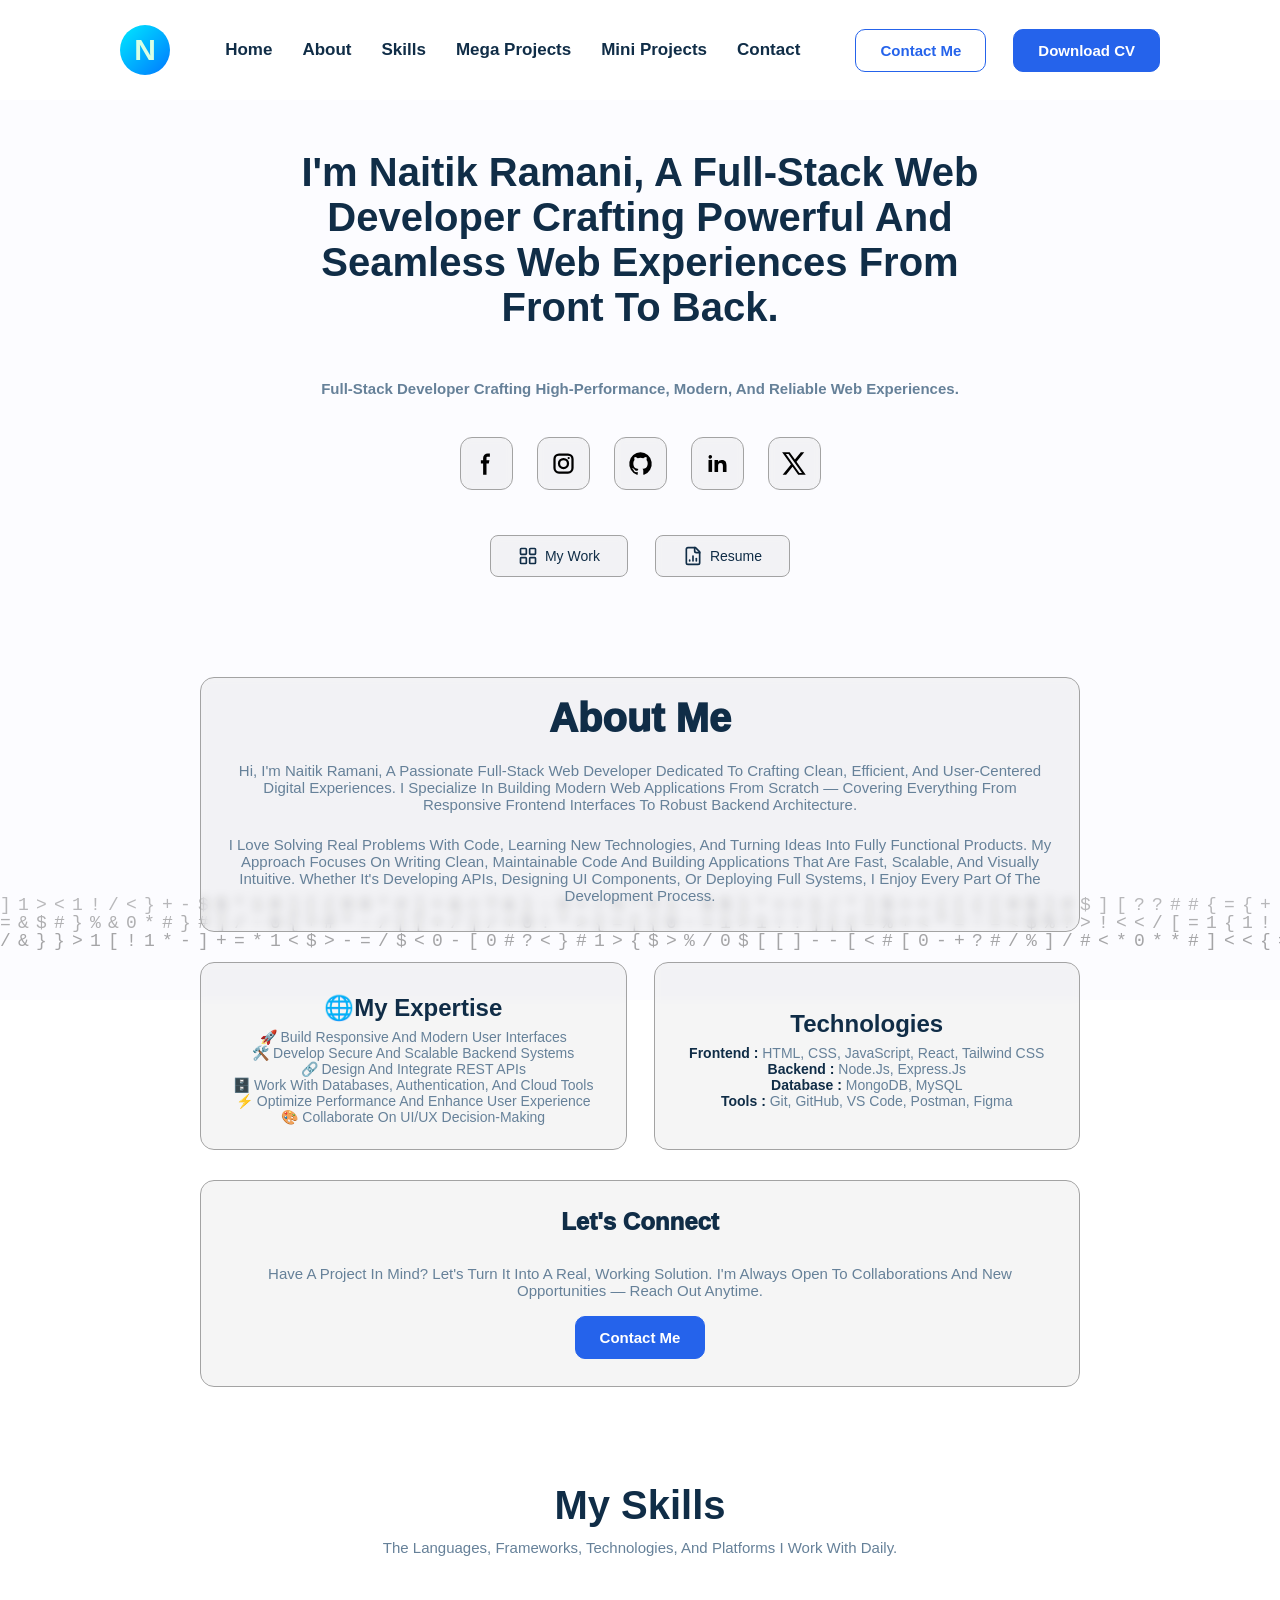
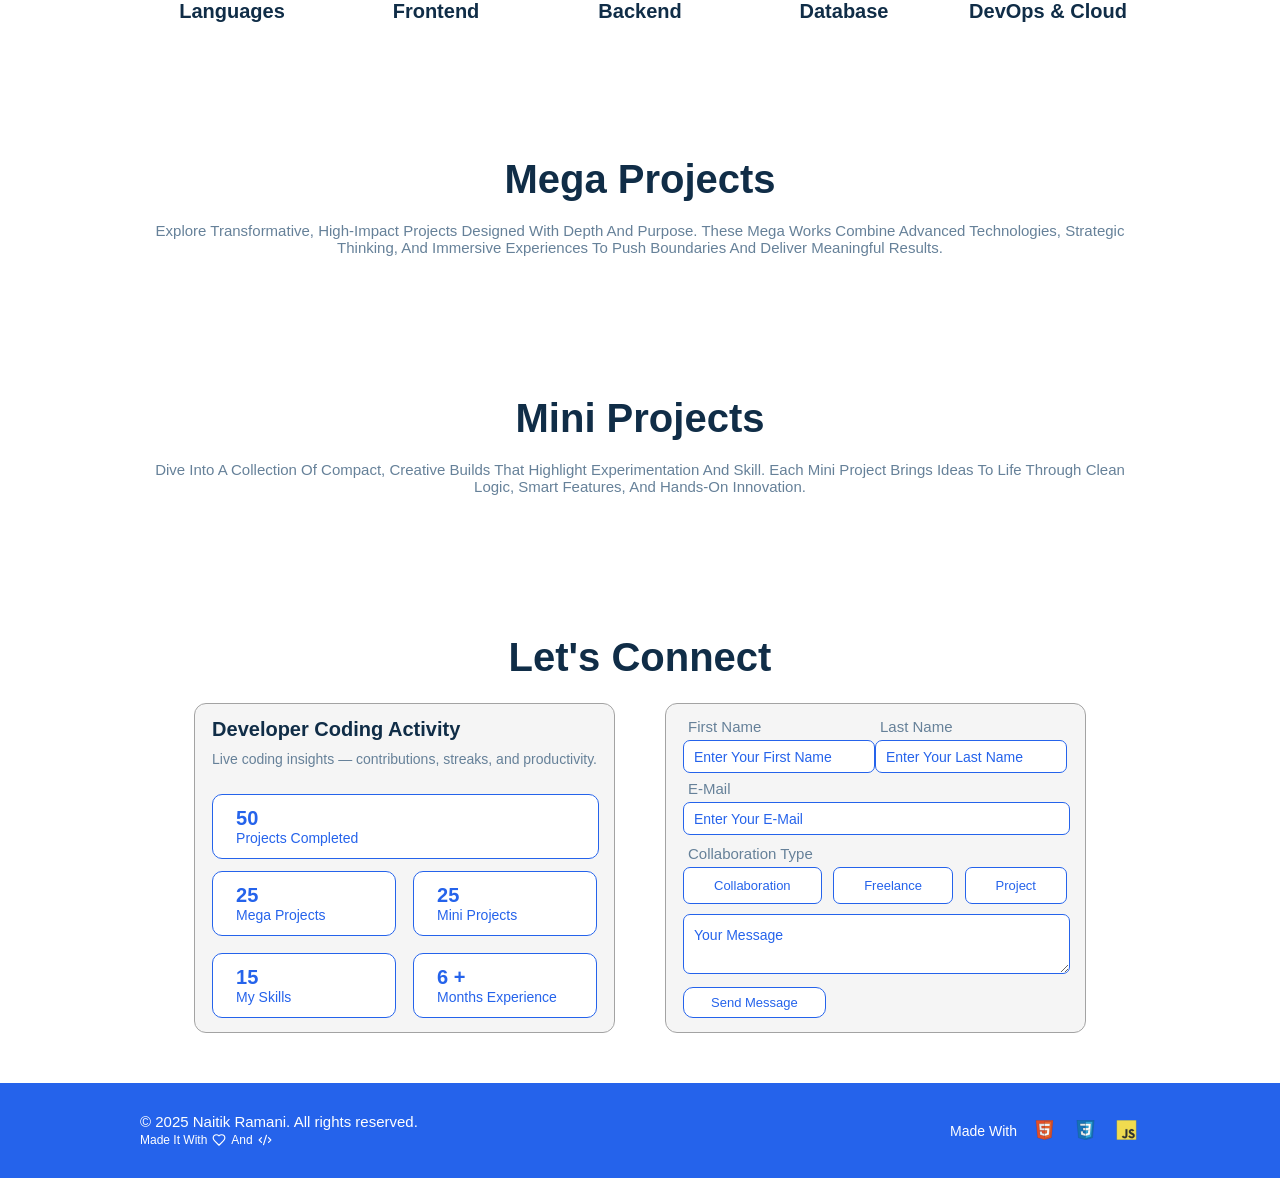
==== commit bbe2fcb4: "1. My Portfolio (Added Canvas Live Background)" ====
--- a/1. My Portfolio/index.html
+++ b/1. My Portfolio/index.html
@@ -10,6 +10,7 @@
 </head>
 
 <body>
+    <canvas id="matrix"></canvas>
     <div class="portfolio-main">
         <header id="nav">
             <div class="navigation-bar-main">
@@ -383,6 +384,8 @@
             </div>
         </footer>
     </div>
+
+    <script src="canvas.js"></script>
 </body>
 
 </html>
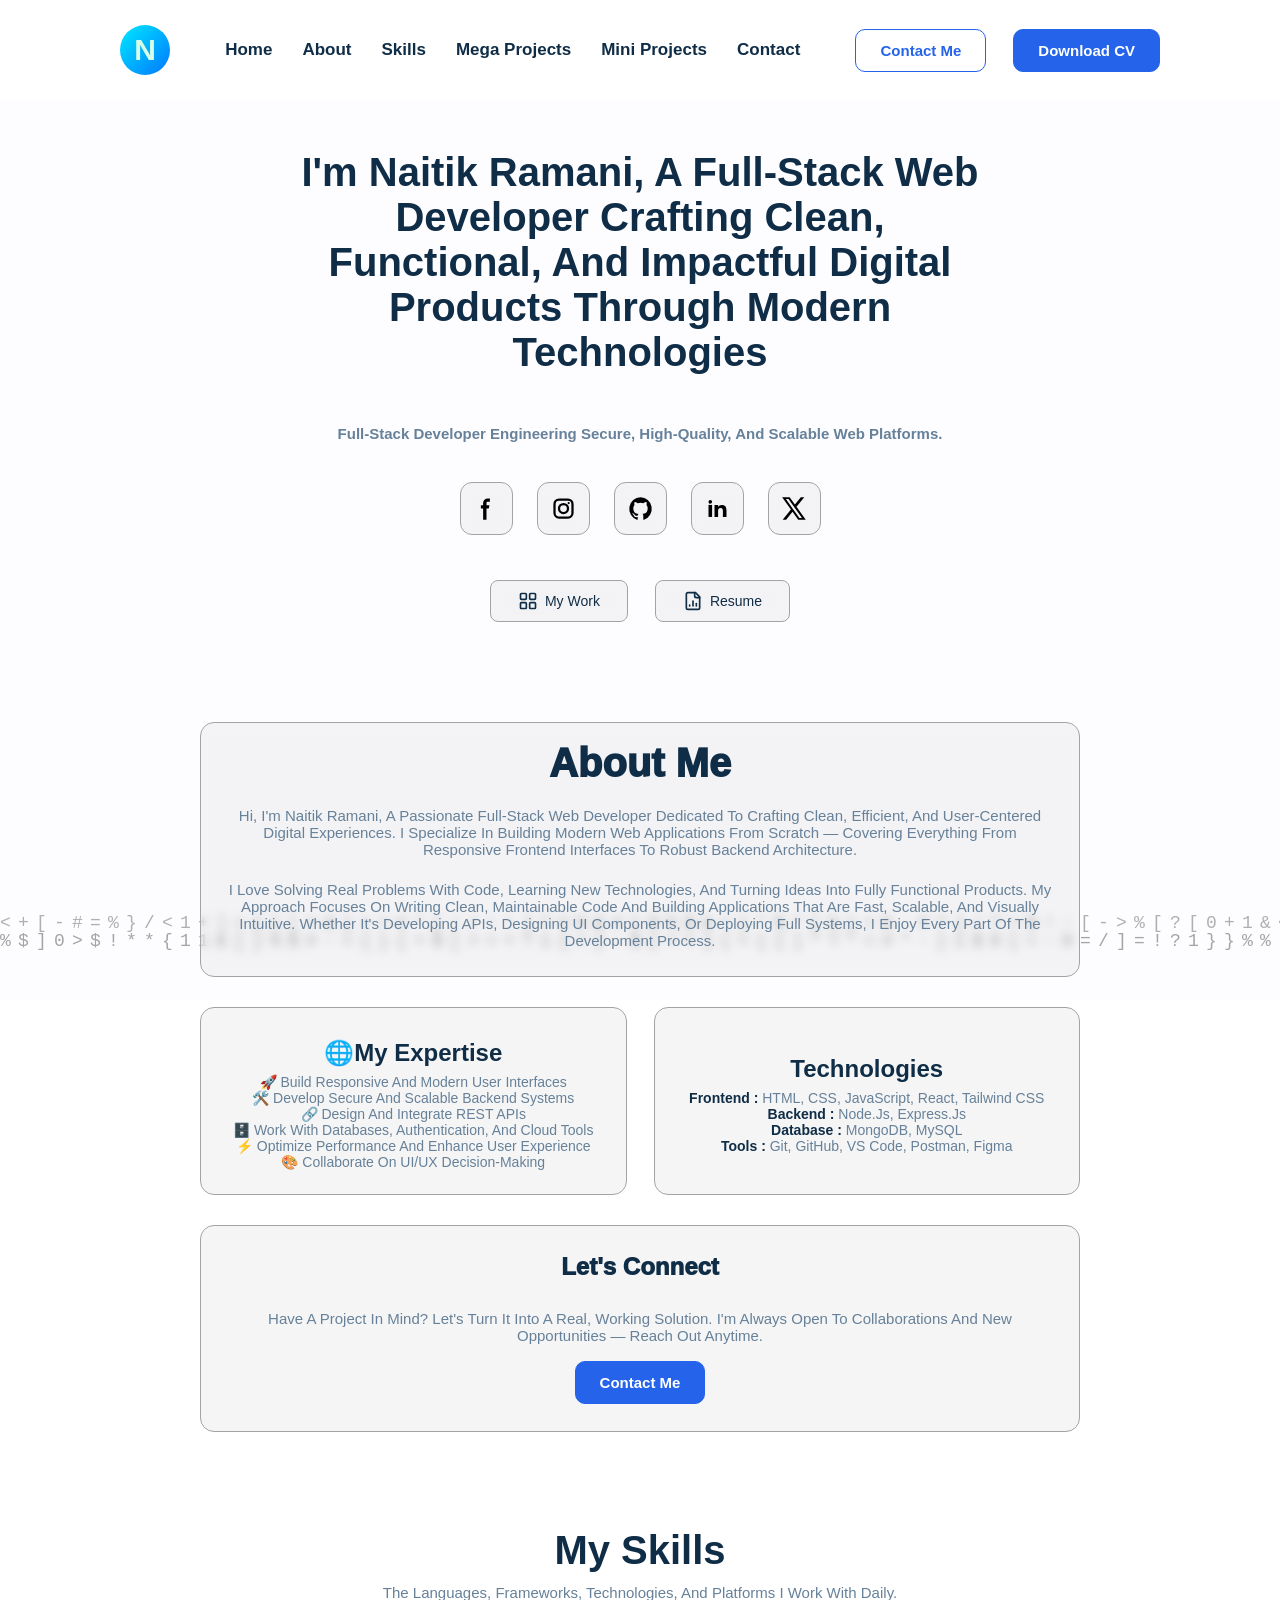
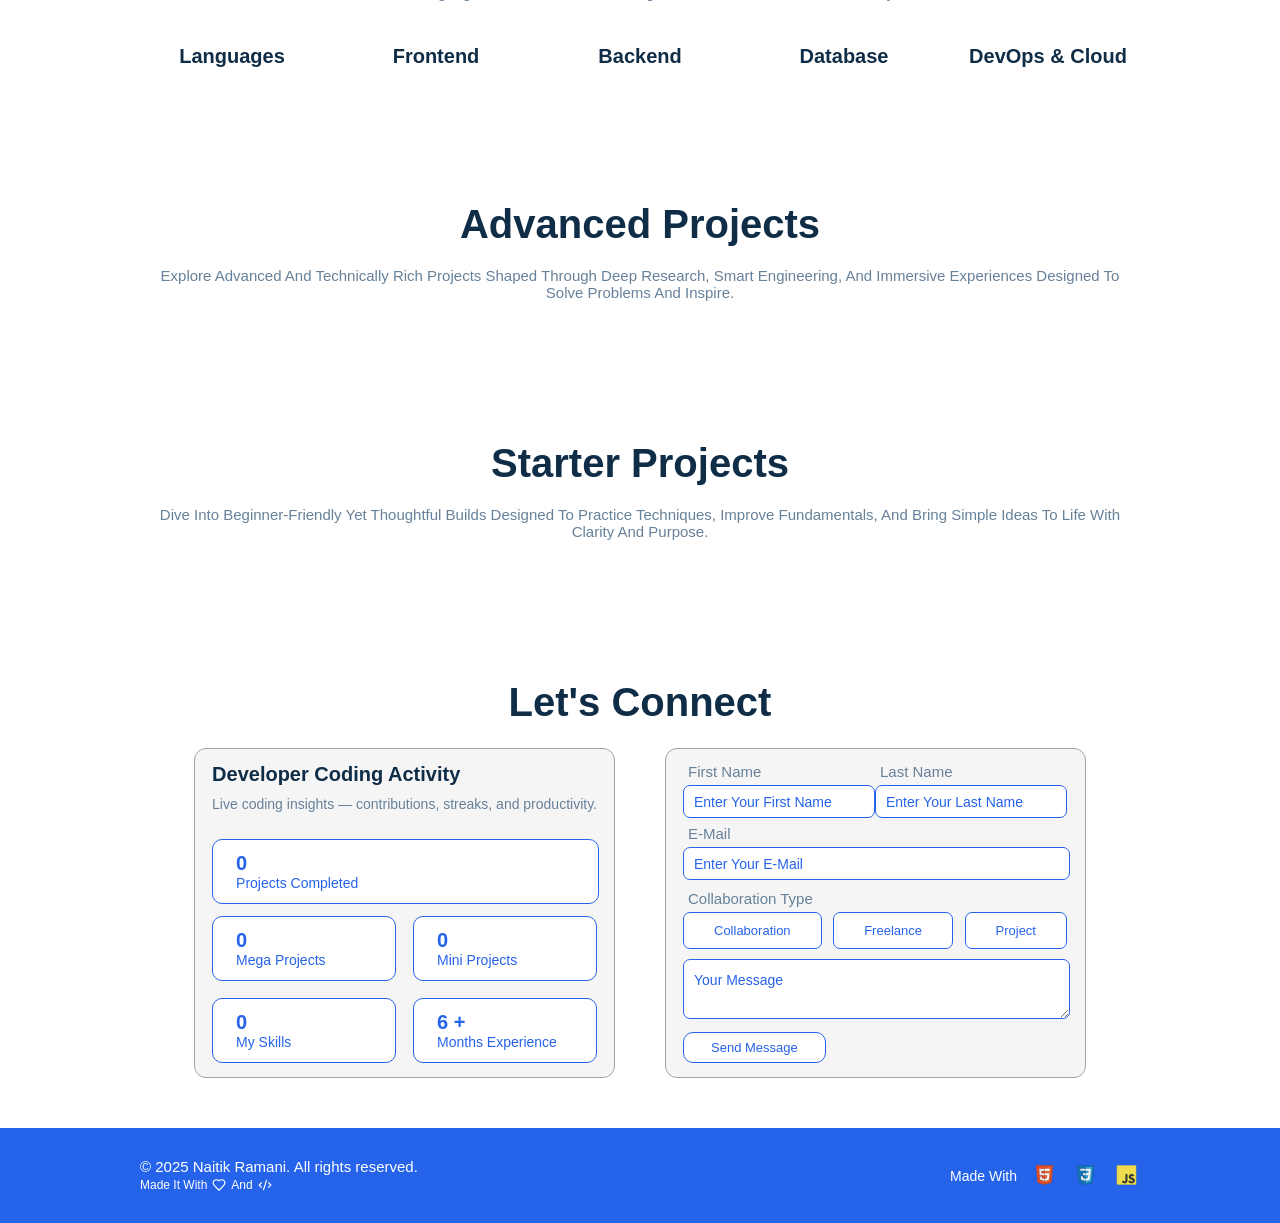
==== commit 244ce104: "1. My Portfolio (Added Scripts)" ====
--- a/1. My Portfolio/index.html
+++ b/1. My Portfolio/index.html
@@ -386,6 +386,7 @@
     </div>
 
     <script src="canvas.js"></script>
+    <script type="module" src="script.js"></script>
 </body>
 
 </html>
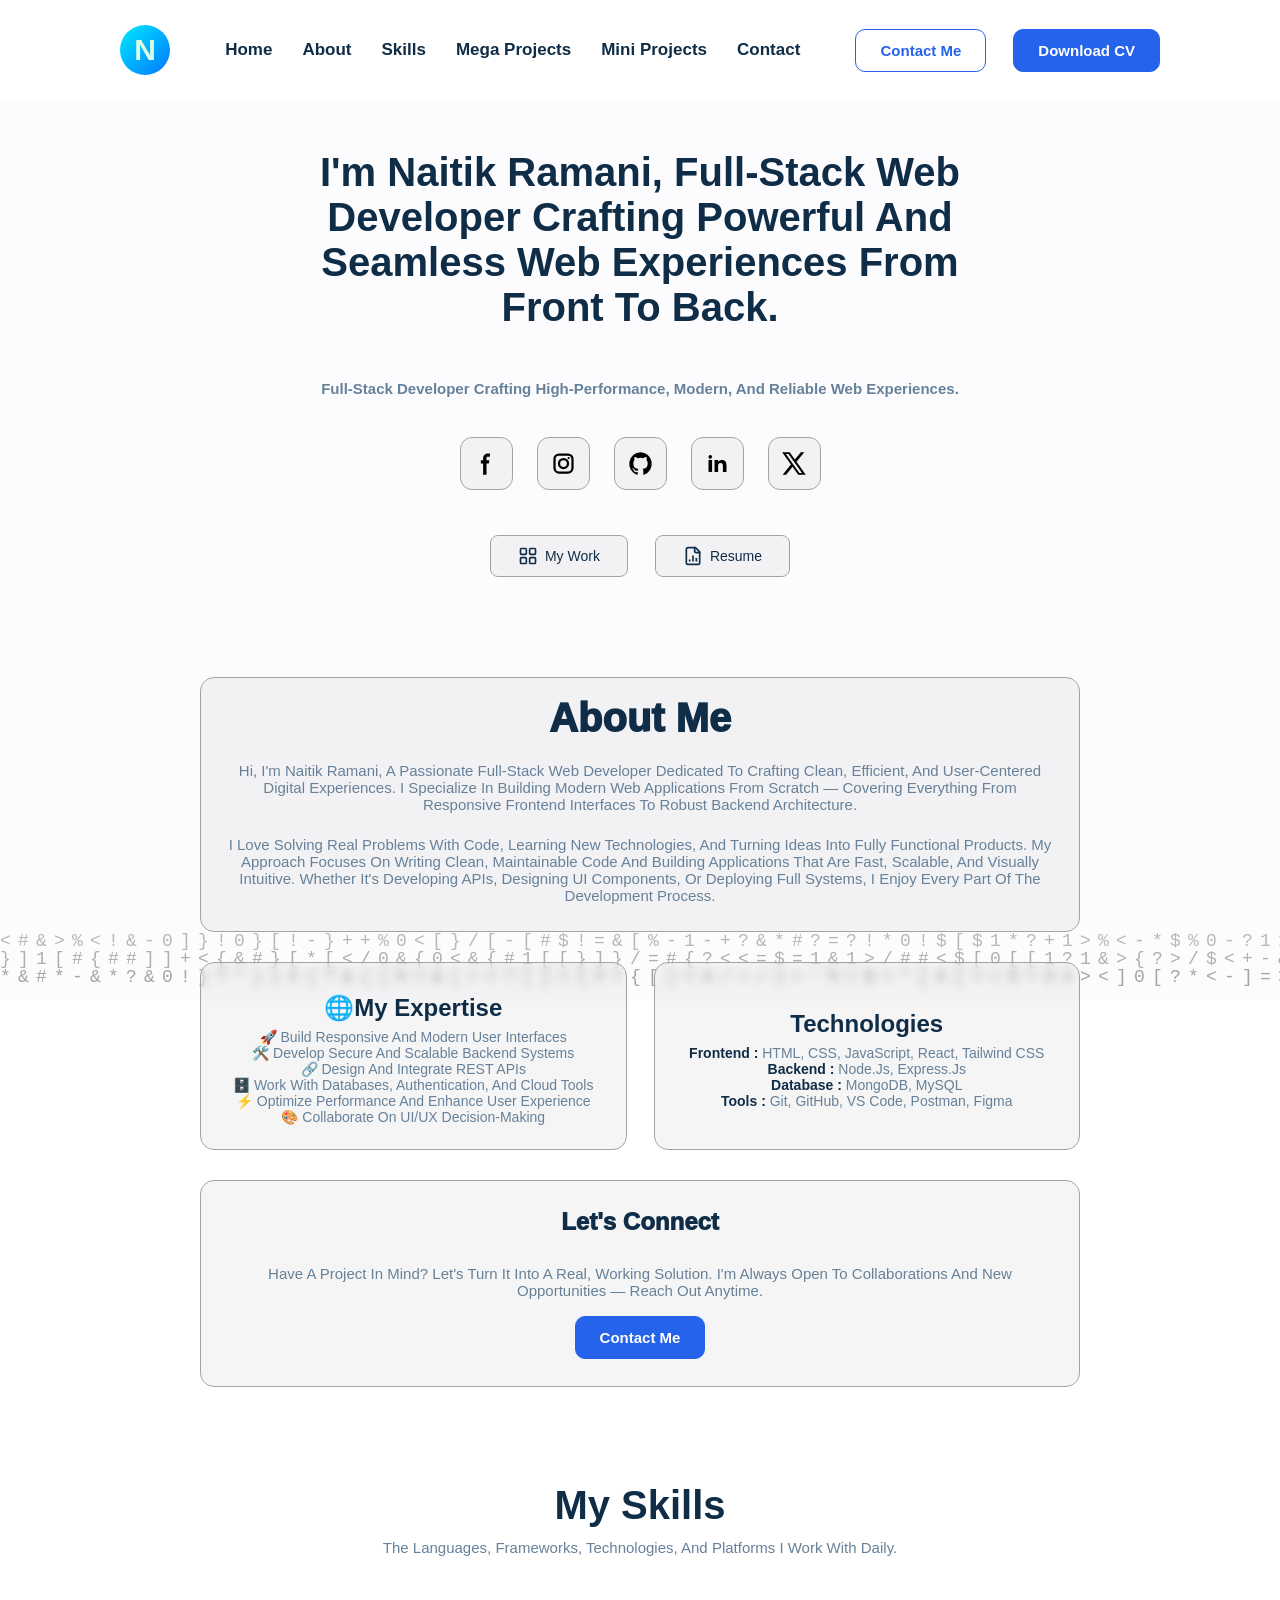
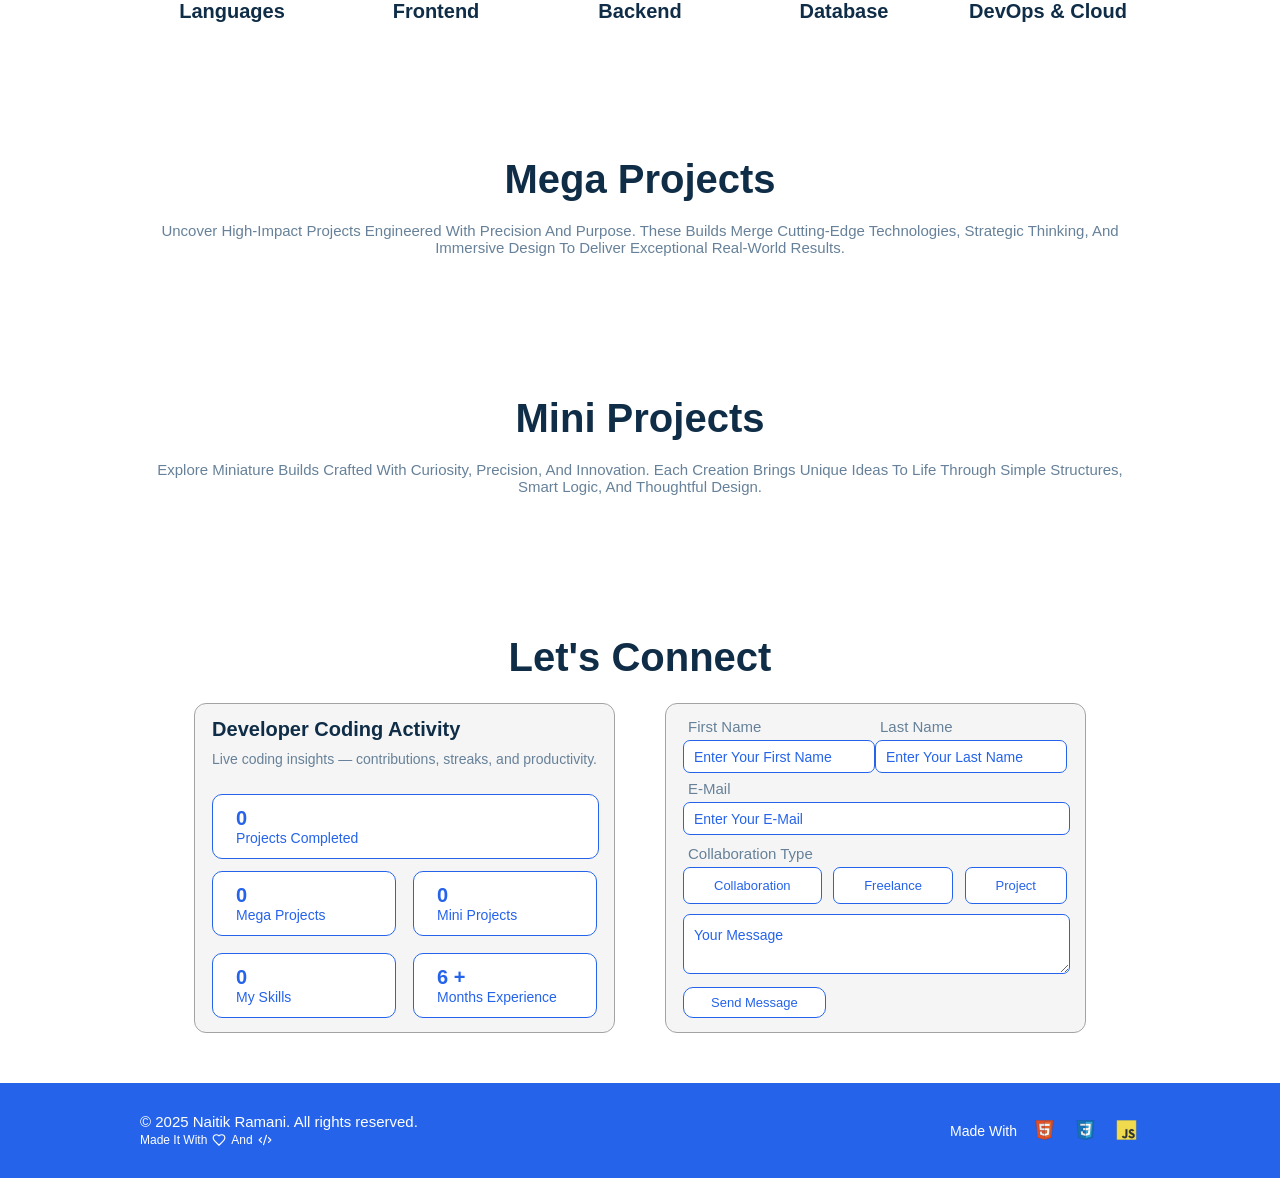
==== commit c0f14ef7: "1. My Portfolio (Added Assets)" ====
--- a/1. My Portfolio/index.html
+++ b/1. My Portfolio/index.html
@@ -6,6 +6,7 @@
     <meta name="viewport" content="width=device-width, initial-scale=1.0">
     <title>Naitik Ramani's Portfolio</title>
     <link rel="stylesheet" href="style.css">
+    <link rel="shortcut icon" href="Assets/favicon.png" type="image/x-icon">
     <link href="https://fonts.googleapis.com/css2?family=Poppins:wght@400;500;600&display=swap" rel="stylesheet">
 </head>
 
